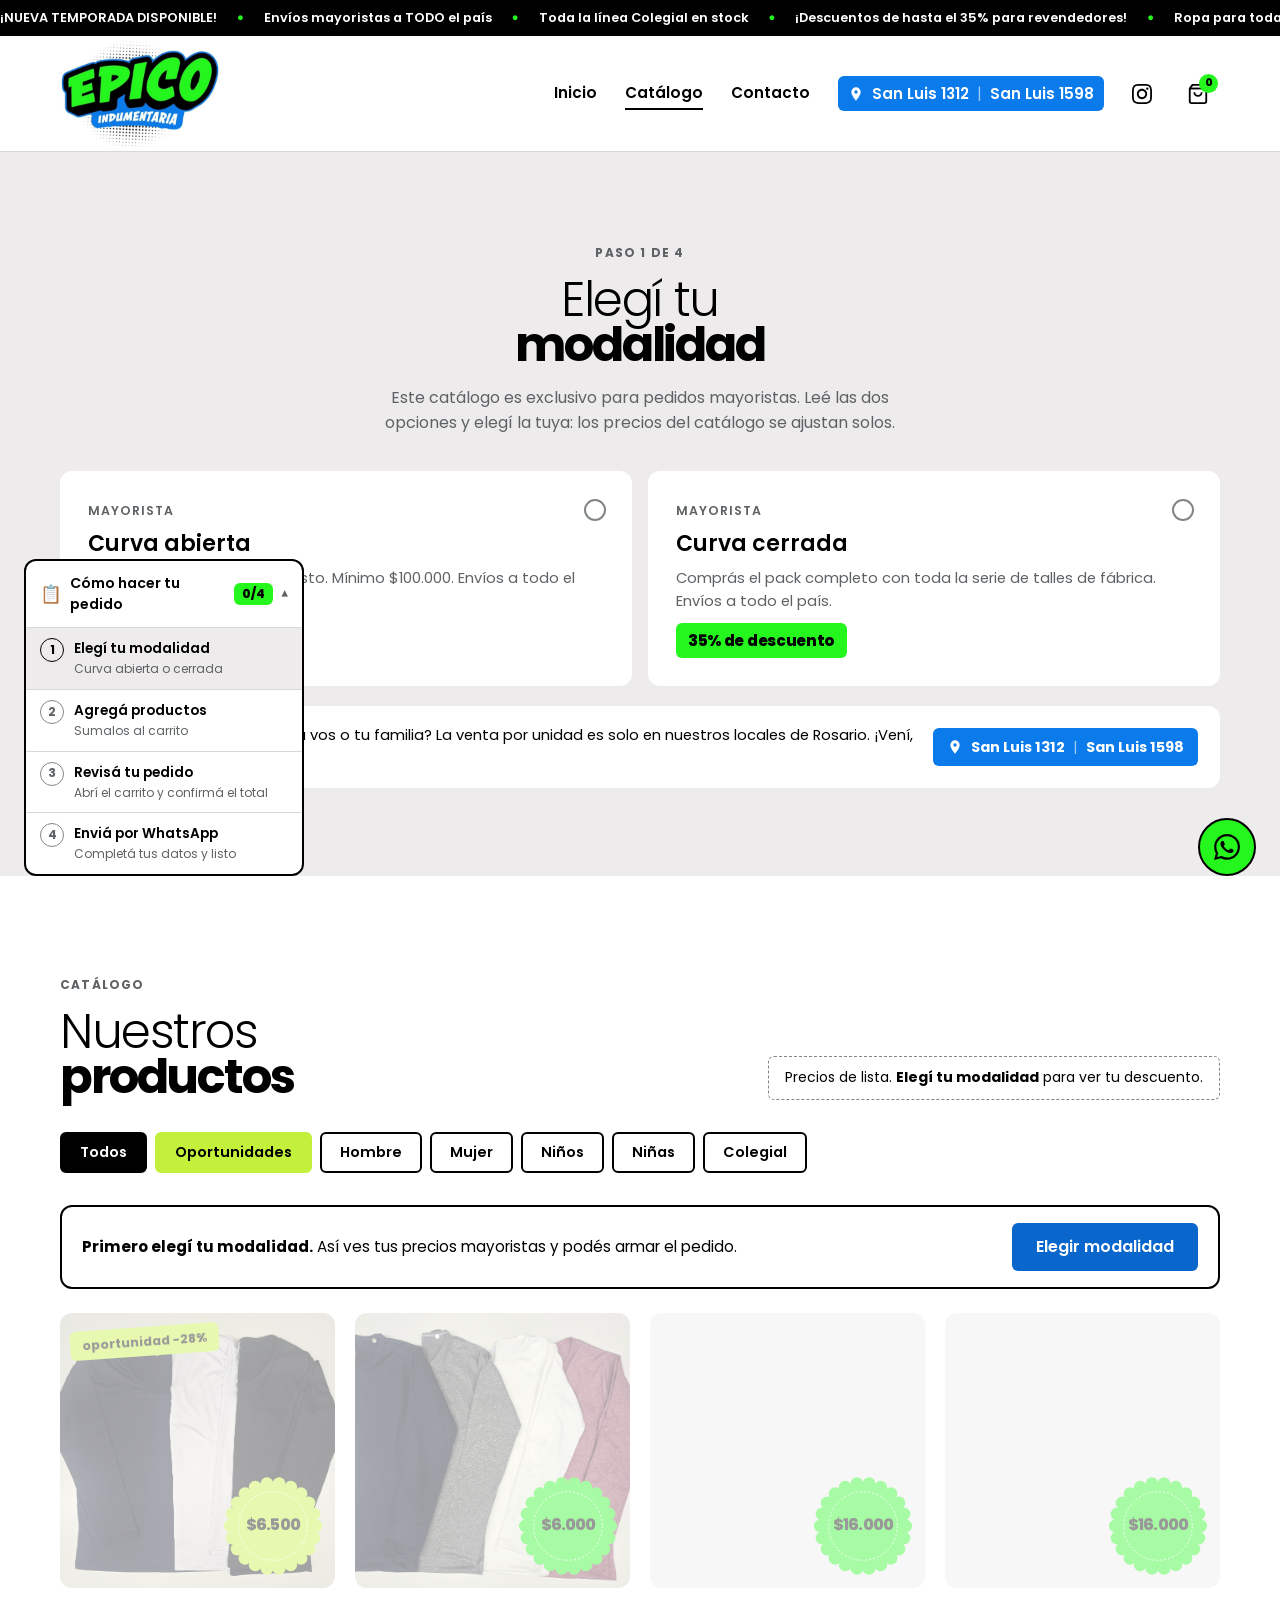
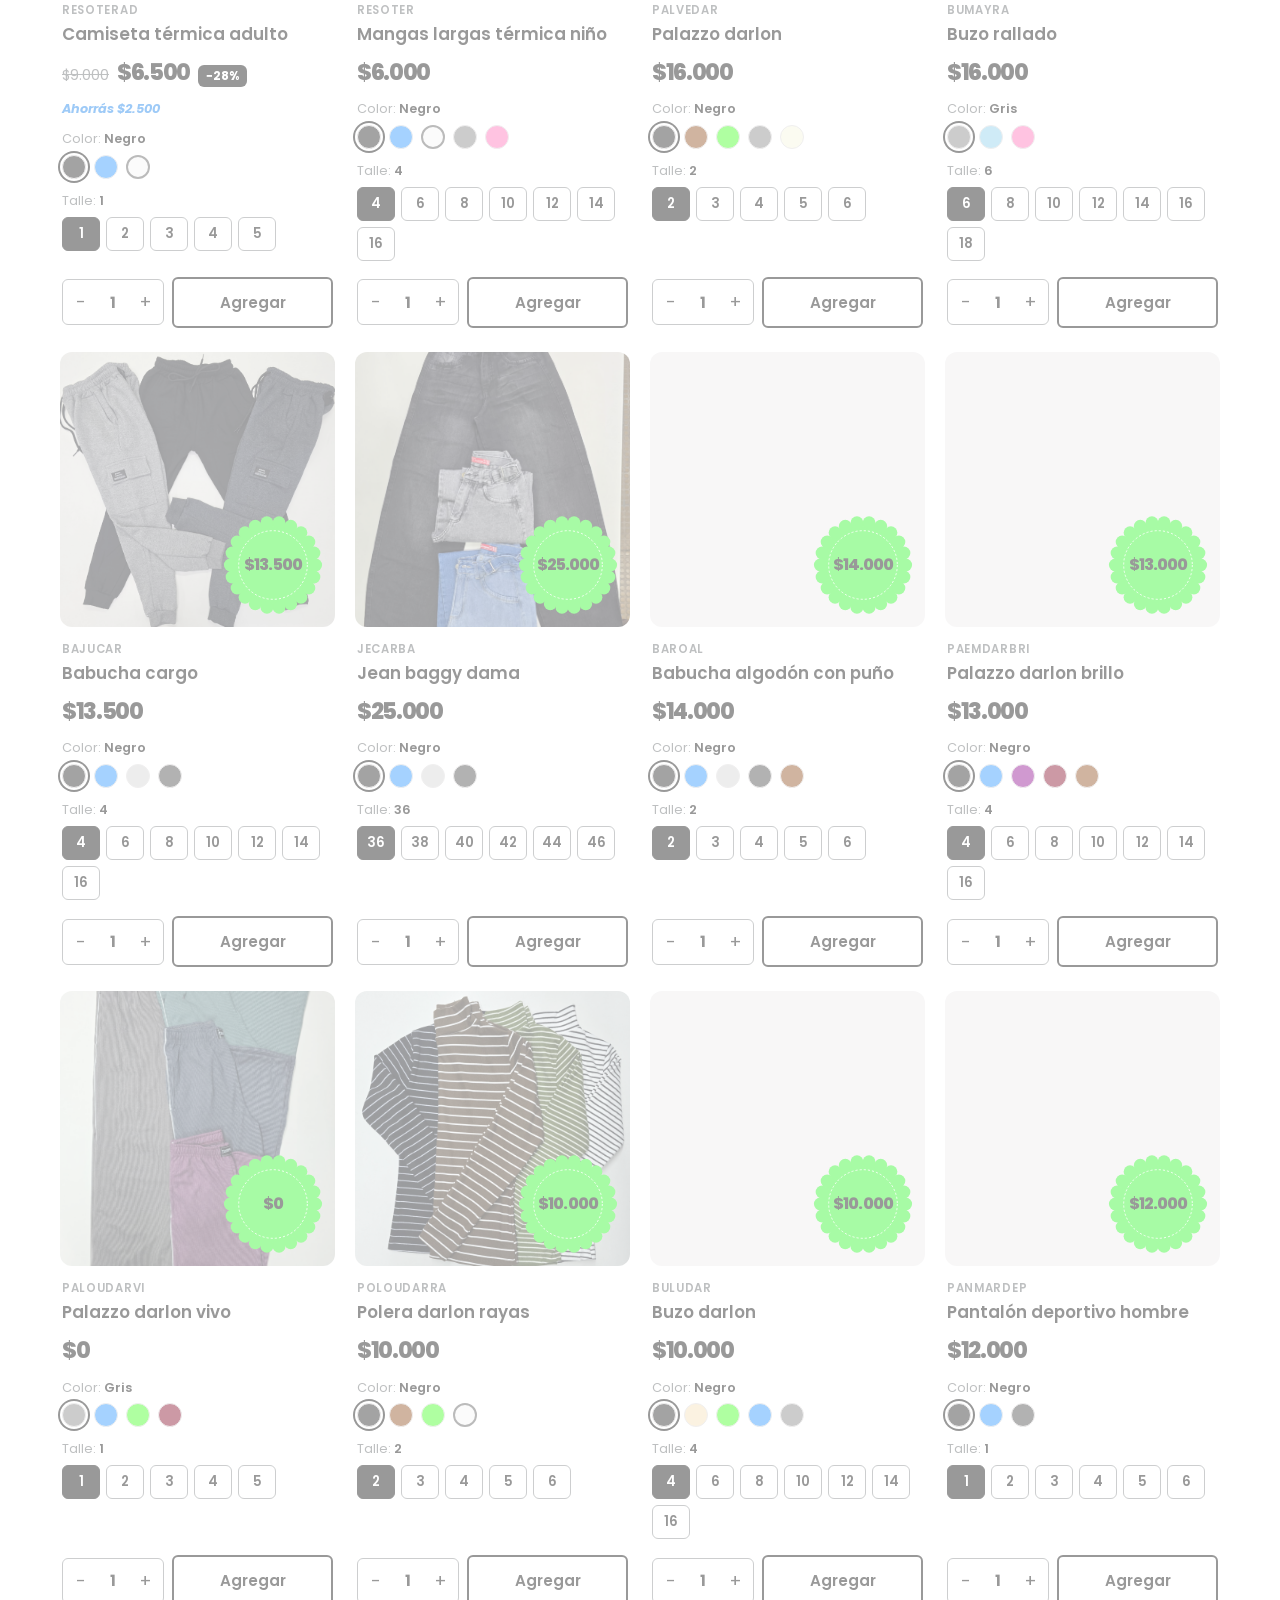
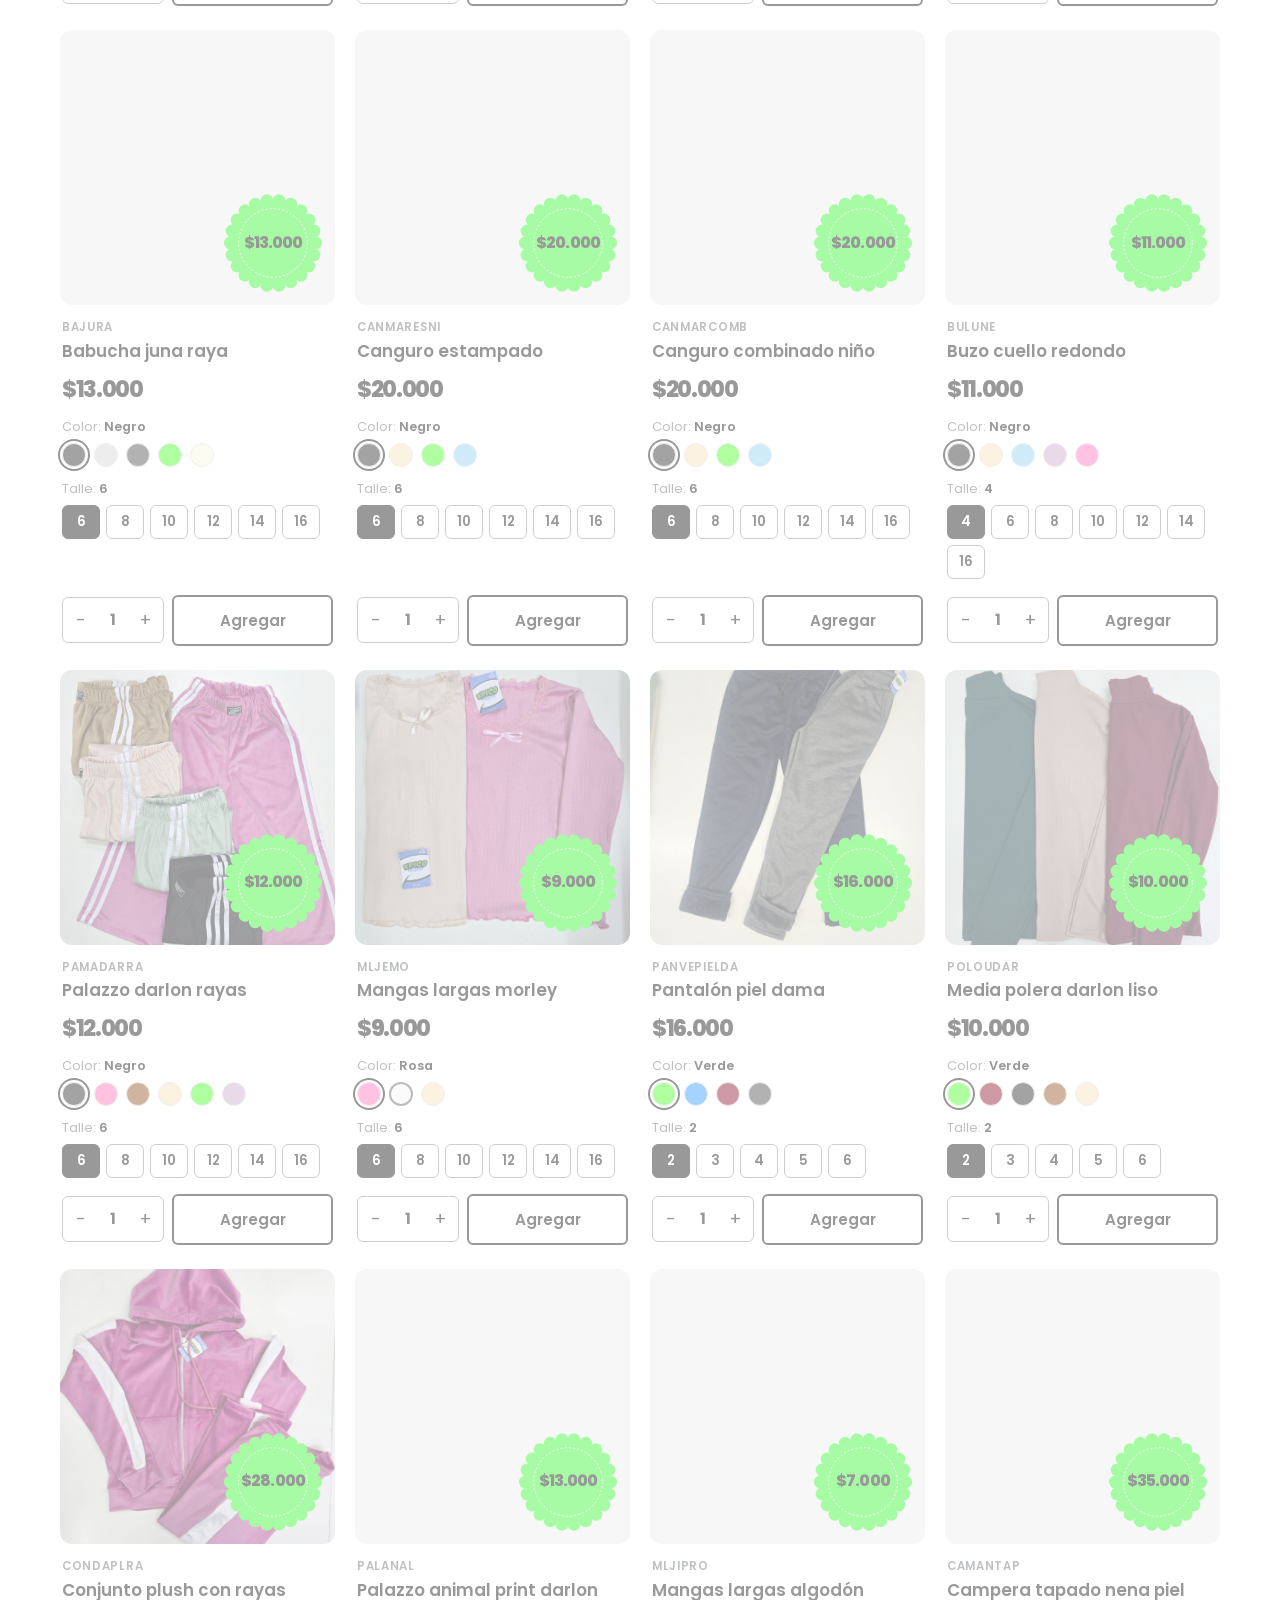
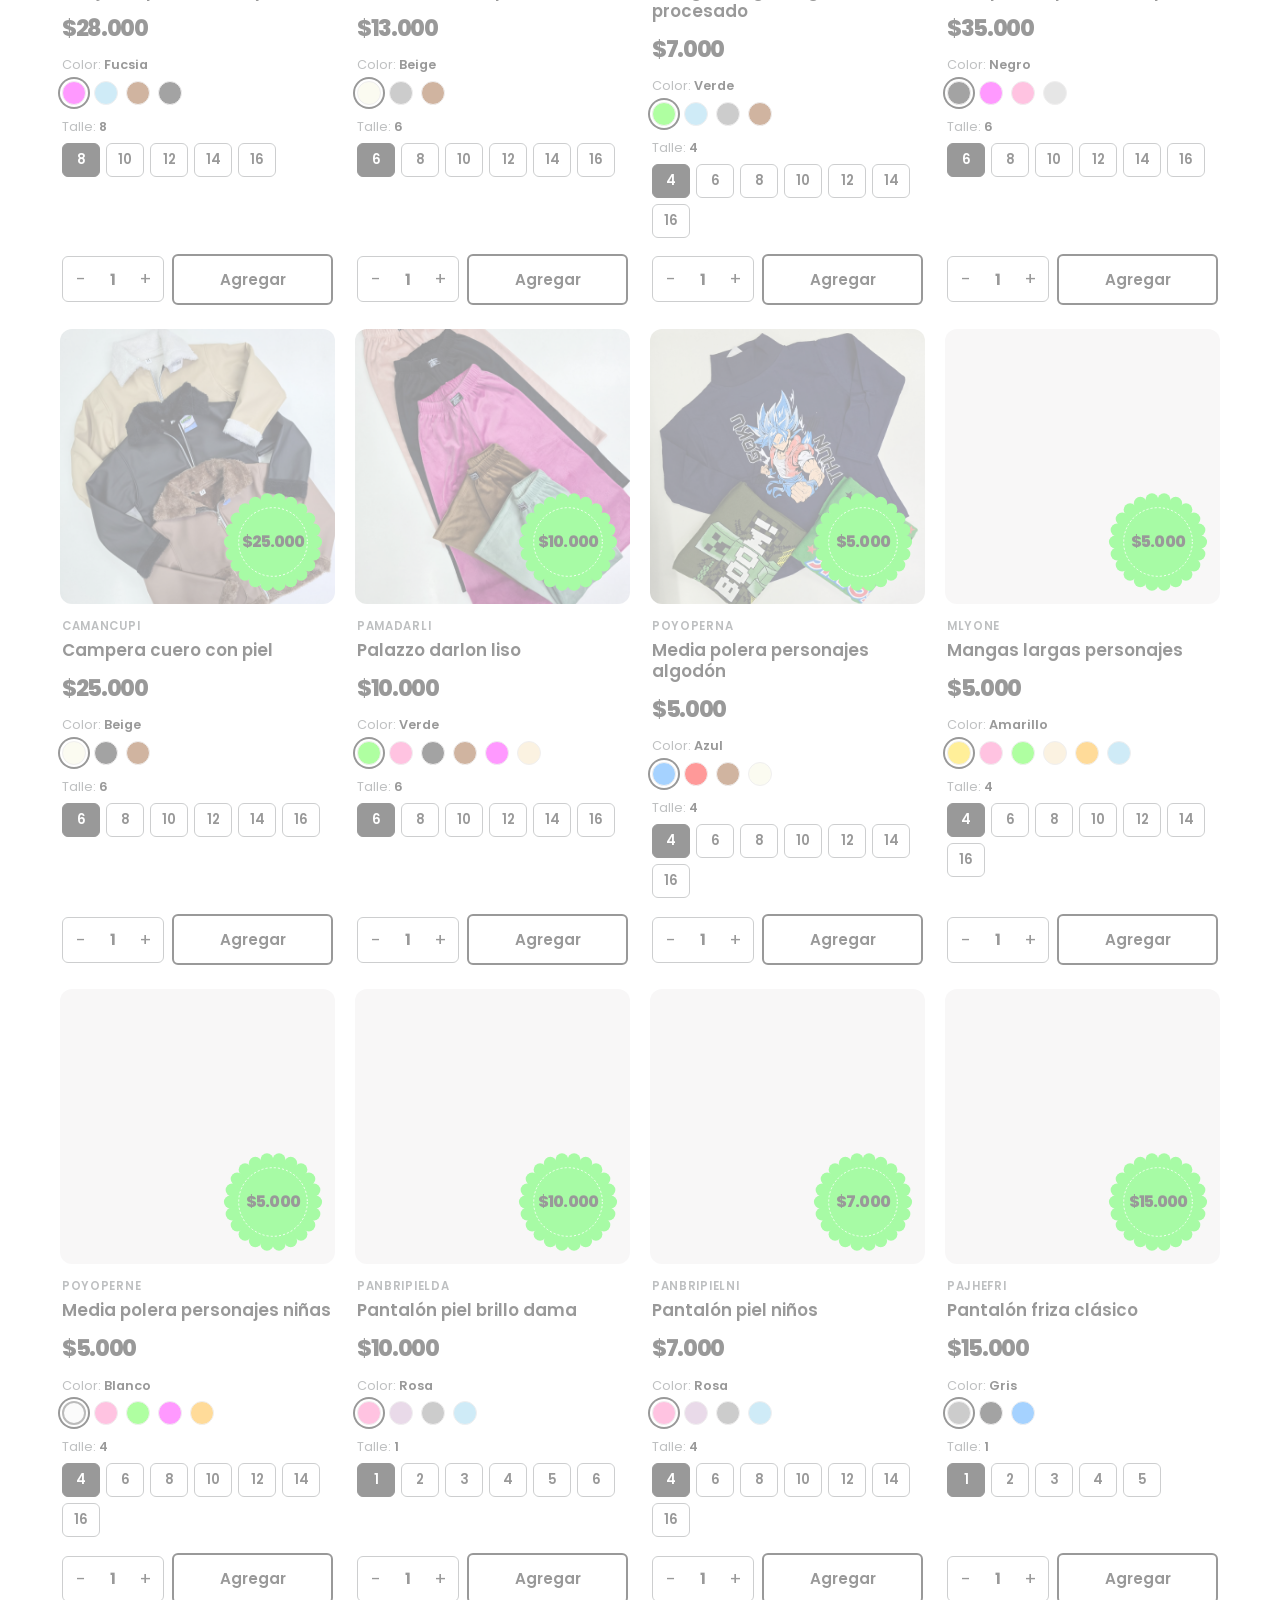
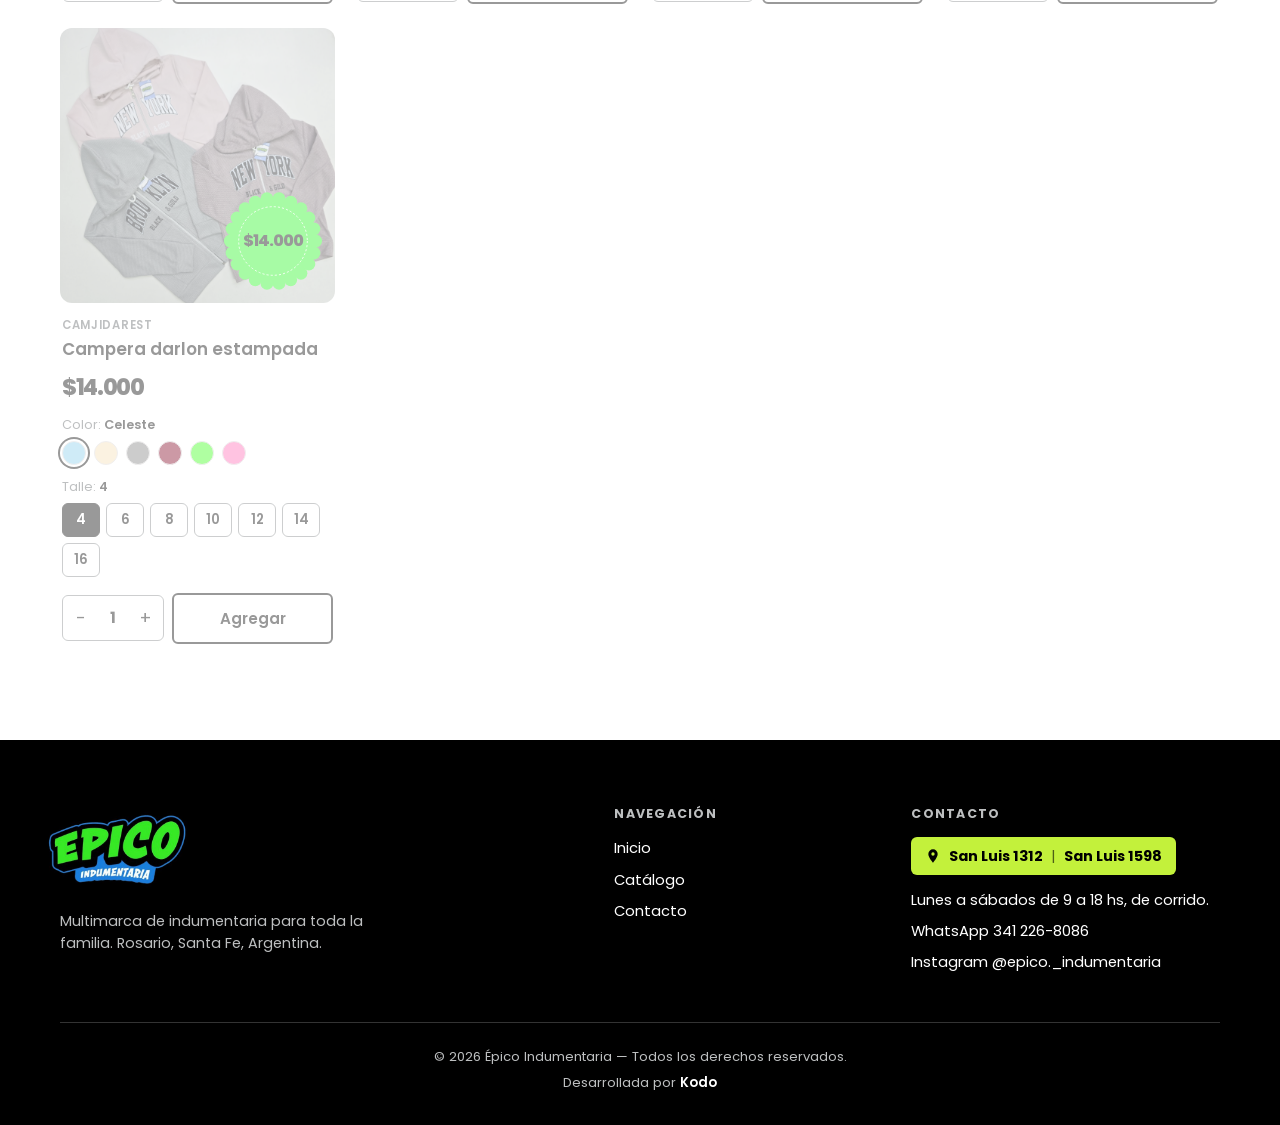
==== docs/catalogo.html @ ce7a3b83 "Home con destacados y catálogo en página aparte - index.html: hero, nosotros, hasta 20 destacados (c" ====
<!DOCTYPE html>
<html lang="es">
<head>
  <meta charset="UTF-8">
  <meta name="viewport" content="width=device-width, initial-scale=1.0">
  <meta name="theme-color" content="#FFFFFF">
  <meta name="description" content="Catálogo mayorista de Épico Indumentaria: curva abierta (25% off) o curva cerrada (35% off). Armá tu pedido y envialo por WhatsApp. Envíos a todo el país.">
  <title>Catálogo mayorista | Épico Indumentaria</title>
  <link rel="stylesheet" href="css/styles.css?v=202611171500">
  <link rel="preconnect" href="https://fonts.googleapis.com">
  <link rel="preconnect" href="https://fonts.gstatic.com" crossorigin>
  <link href="https://fonts.googleapis.com/css2?family=Poppins:ital,wght@0,300;0,400;0,600;0,700;0,800;1,700;1,800&display=swap" rel="stylesheet">

  <!-- Google Analytics -->
  <script async src="https://www.googletagmanager.com/gtag/js?id=G-D0J2YWJC5S"></script>
  <script>
    window.dataLayer = window.dataLayer || [];
    function gtag(){dataLayer.push(arguments);}
    gtag('js', new Date());
    gtag('config', 'G-D0J2YWJC5S');
  </script>
</head>
<body>

  <!-- TICKER -->
  <div class="ticker-wrap">
    <div class="ticker-track">
      <div class="ticker-content">
        <span>¡NUEVA TEMPORADA DISPONIBLE!</span><span class="sep">●</span>
        <span>Envíos mayoristas a TODO el país</span><span class="sep">●</span>
        <span>Toda la línea Colegial en stock</span><span class="sep">●</span>
        <span>¡Descuentos de hasta el 35% para revendedores!</span><span class="sep">●</span>
        <span>Ropa para toda la familia al mejor precio</span><span class="sep">●</span>
        <span>Dos locales en San Luis — Rosario</span><span class="sep">●</span>
        <span>¡NUEVA TEMPORADA DISPONIBLE!</span><span class="sep">●</span>
        <span>Envíos mayoristas a TODO el país</span><span class="sep">●</span>
        <span>Toda la línea Colegial en stock</span><span class="sep">●</span>
        <span>¡Descuentos de hasta el 35% para revendedores!</span><span class="sep">●</span>
        <span>Ropa para toda la familia al mejor precio</span><span class="sep">●</span>
        <span>Dos locales en San Luis — Rosario</span><span class="sep">●</span>
      </div>
    </div>
  </div>

  <!-- HEADER -->
  <header class="site-header" id="top">
    <div class="header-inner container">
      <a href="index.html" class="logo-wrap">
        <img src="assets/logo-color.png" alt="Épico Indumentaria" class="logo-img" width="480" height="324">
      </a>
      <nav class="main-nav" id="mainNav">
        <a href="index.html">Inicio</a>
        <a href="#catalogo" aria-current="page">Catálogo</a>
        <a href="index.html#contacto">Contacto</a>
        <a href="index.html#contacto" class="direccion header-direccion"><svg width="16" height="16" viewBox="0 0 24 24" fill="currentColor" aria-hidden="true"><path d="M12 2a7 7 0 0 0-7 7c0 5.25 7 13 7 13s7-7.75 7-13a7 7 0 0 0-7-7zm0 9.5A2.5 2.5 0 1 1 12 6.5a2.5 2.5 0 0 1 0 5z"/></svg>San Luis 1312 <span class="sep">|</span> San Luis 1598</a>
        <a href="https://www.instagram.com/epico._indumentaria" target="_blank" class="nav-ig" aria-label="Instagram">
          <svg width="20" height="20" viewBox="0 0 24 24" fill="currentColor"><path d="M12 2.163c3.204 0 3.584.012 4.85.07 3.252.148 4.771 1.691 4.919 4.919.058 1.265.069 1.645.069 4.849 0 3.205-.012 3.584-.069 4.849-.149 3.225-1.664 4.771-4.919 4.919-1.266.058-1.644.07-4.85.07-3.204 0-3.584-.012-4.849-.07-3.26-.149-4.771-1.699-4.919-4.92-.058-1.265-.07-1.644-.07-4.849 0-3.204.013-3.583.07-4.849.149-3.227 1.664-4.771 4.919-4.919 1.266-.057 1.645-.069 4.849-.069zm0-2.163c-3.259 0-3.667.014-4.947.072-4.358.2-6.78 2.618-6.98 6.98-.059 1.281-.073 1.689-.073 4.948 0 3.259.014 3.668.072 4.948.2 4.358 2.618 6.78 6.98 6.98 1.281.058 1.689.072 4.948.072 3.259 0 3.668-.014 4.948-.072 4.354-.2 6.782-2.618 6.979-6.98.059-1.28.073-1.689.073-4.948 0-3.259-.014-3.667-.072-4.947-.196-4.354-2.617-6.78-6.979-6.98-1.281-.059-1.69-.073-4.949-.073zm0 5.838c-3.403 0-6.162 2.759-6.162 6.162s2.759 6.163 6.162 6.163 6.162-2.759 6.162-6.163c0-3.403-2.759-6.162-6.162-6.162zm0 10.162c-2.209 0-4-1.79-4-4 0-2.209 1.791-4 4-4s4 1.791 4 4c0 2.21-1.791 4-4 4zm6.406-11.845c-.796 0-1.441.645-1.441 1.44s.645 1.44 1.441 1.44c.795 0 1.439-.645 1.439-1.44s-.644-1.44-1.439-1.44z"/></svg>
        </a>
      </nav>
      <button class="cart-toggle" id="cartToggle" aria-label="Ver carrito">
        <svg width="22" height="22" viewBox="0 0 24 24" fill="none" stroke="currentColor" stroke-width="2"><path d="M6 2L3 6v14a2 2 0 002 2h14a2 2 0 002-2V6l-3-4z"/><line x1="3" y1="6" x2="21" y2="6"/><path d="M16 10a4 4 0 01-8 0"/></svg>
        <span class="cart-badge" id="cartCount">0</span>
      </button>
      <button class="menu-toggle" id="menuToggle" aria-label="Menú">
        <span></span><span></span><span></span>
      </button>
    </div>
  </header>

  <!-- CLIENT SELECTOR -->
  <section class="client-selector-section" id="selectorCliente">
    <div class="container">
      <div class="selector-head">
        <span class="section-tag">Paso 1 de 4</span>
        <h2 class="titular selector-title"><span>Elegí tu</span><strong>modalidad</strong></h2>
        <p class="selector-subtitle">Este catálogo es exclusivo para pedidos mayoristas. Leé las dos opciones y elegí la tuya: los precios del catálogo se ajustan solos.</p>
      </div>
      <div class="selector-cards">

        <label class="selector-card" for="tipo-curva-abierta">
          <input type="radio" name="clientType" id="tipo-curva-abierta" value="curva-abierta">
          <div class="selector-card-inner">
            <span class="selector-kicker">Mayorista</span>
            <h3>Curva abierta</h3>
            <p>Elegís talles y colores a tu gusto. Mínimo $100.000. Envíos a todo el país.</p>
            <span class="selector-badge discount-a">25% de descuento</span>
          </div>
        </label>

        <label class="selector-card" for="tipo-curva-cerrada">
          <input type="radio" name="clientType" id="tipo-curva-cerrada" value="curva-cerrada">
          <div class="selector-card-inner">
            <span class="selector-kicker">Mayorista</span>
            <h3>Curva cerrada</h3>
            <p>Comprás el pack completo con toda la serie de talles de fábrica. Envíos a todo el país.</p>
            <span class="selector-badge discount-b">35% de descuento</span>
          </div>
        </label>

      </div>
      <div class="retail-notice">
        <p>¿Buscás una sola prenda para vos o tu familia? La venta por unidad es solo en nuestros locales de Rosario. ¡Vení, te esperamos!</p>
        <span class="direccion"><svg width="16" height="16" viewBox="0 0 24 24" fill="currentColor" aria-hidden="true"><path d="M12 2a7 7 0 0 0-7 7c0 5.25 7 13 7 13s7-7.75 7-13a7 7 0 0 0-7-7zm0 9.5A2.5 2.5 0 1 1 12 6.5a2.5 2.5 0 0 1 0 5z"/></svg>San Luis 1312 <span class="sep">|</span> San Luis 1598</span>
      </div>
    </div>
  </section>

  <!-- CATALOG -->
  <section class="catalog-section is-locked" id="catalogo">
    <div class="container">
      <div class="catalog-header">
        <div>
          <span class="section-tag">Catálogo</span>
          <h2 class="titular"><span>Nuestros</span><strong>productos</strong></h2>
        </div>
        <div class="price-mode-pill is-empty" id="priceModePill">
          <span id="pillText">Precios de lista. <strong>Elegí tu modalidad</strong> para ver tu descuento.</span>
        </div>
      </div>
      <div class="catalog-filters" id="catalogFilters">
        <button class="filter-btn active" data-filter="all">Todos</button>
        <button class="filter-btn filter-btn-promo" data-filter="oportunidades">Oportunidades</button>
        <button class="filter-btn" data-filter="hombre">Hombre</button>
        <button class="filter-btn" data-filter="mujer">Mujer</button>
        <button class="filter-btn" data-filter="ninos">Niños</button>
        <button class="filter-btn" data-filter="ninas">Niñas</button>
        <button class="filter-btn" data-filter="colegial">Colegial</button>
      </div>
      <div class="catalog-lock" role="status">
        <p><strong>Primero elegí tu modalidad.</strong> Así ves tus precios mayoristas y podés armar el pedido.</p>
        <button type="button" class="btn btn-azul" data-goto-selector>Elegir modalidad</button>
      </div>
      <div class="products-grid" id="productsGrid"></div>
    </div>
  </section>

  <!-- FOOTER -->
  <footer class="site-footer">
    <div class="container">
      <div class="footer-grid">
        <div class="footer-brand">
          <img src="assets/logo.png" alt="Épico Indumentaria" class="footer-logo">
          <p>Multimarca de indumentaria para toda la familia. Rosario, Santa Fe, Argentina.</p>
        </div>
        <div class="footer-nav">
          <h4>Navegación</h4>
          <a href="index.html">Inicio</a>
          <a href="#catalogo">Catálogo</a>
          <a href="index.html#contacto">Contacto</a>
        </div>
        <div class="footer-info">
          <h4>Contacto</h4>
          <span class="direccion direccion-lima"><svg width="16" height="16" viewBox="0 0 24 24" fill="currentColor" aria-hidden="true"><path d="M12 2a7 7 0 0 0-7 7c0 5.25 7 13 7 13s7-7.75 7-13a7 7 0 0 0-7-7zm0 9.5A2.5 2.5 0 1 1 12 6.5a2.5 2.5 0 0 1 0 5z"/></svg>San Luis 1312 <span class="sep">|</span> San Luis 1598</span>
          <p>Lunes a sábados de 9 a 18 hs, de corrido.</p>
          <p>WhatsApp 341 226-8086</p>
          <p>Instagram @epico._indumentaria</p>
        </div>
      </div>
      <div class="footer-bottom">
        <p>© 2026 Épico Indumentaria — Todos los derechos reservados.</p>
        <p class="footer-dev">Desarrollada por <a href="https://efectokodo.com" target="_blank" rel="noopener">Kodo</a></p>
      </div>
    </div>
  </footer>

  <!-- CART SIDEBAR -->
  <div class="cart-overlay" id="cartOverlay"></div>
  <aside class="cart-sidebar" id="cartSidebar">
    <div class="cart-top">
      <h3>Tu pedido</h3>
      <button class="cart-close-btn" id="cartClose">✕</button>
    </div>
    <div class="cart-client-pill" id="cartClientPill">Sin modalidad elegida</div>
    <div class="cart-body" id="cartBody">
      <div class="cart-empty-state">
        <span>🛒</span>
        <p>Tu carrito está vacío</p>
      </div>
    </div>
    <div class="cart-foot" id="cartFoot" style="display:none">
      <div class="cart-total-row">
        <span>Total</span>
        <span class="cart-total" id="cartTotal">$0</span>
      </div>
      <div class="cart-min-warning" id="cartMinWarning" style="display:none">
        <span id="minWarningText"></span>
      </div>
      <button class="btn-finalize" id="btnFinalize">
        <svg width="18" height="18" viewBox="0 0 24 24" fill="currentColor"><path d="M17.472 14.382c-.297-.149-1.758-.867-2.03-.967-.273-.099-.471-.148-.67.15-.197.297-.767.966-.94 1.164-.173.199-.347.223-.644.075-.297-.15-1.255-.463-2.39-1.475-.883-.788-1.48-1.761-1.653-2.059-.173-.297-.018-.458.13-.606.134-.133.298-.347.446-.52.149-.174.198-.298.298-.497.099-.198.05-.371-.025-.52-.075-.149-.669-1.612-.916-2.207-.242-.579-.487-.5-.669-.51-.173-.008-.371-.01-.57-.01-.198 0-.52.074-.792.372-.272.297-1.04 1.016-1.04 2.479 0 1.462 1.065 2.875 1.213 3.074.149.198 2.096 3.2 5.077 4.487.709.306 1.262.489 1.694.625.712.227 1.36.195 1.871.118.571-.085 1.758-.719 2.006-1.413.248-.694.248-1.289.173-1.413-.074-.124-.272-.198-.57-.347m-5.421 7.403h-.004a9.87 9.87 0 01-5.031-1.378l-.361-.214-3.741.982.998-3.648-.235-.374a9.86 9.86 0 01-1.51-5.26c.001-5.45 4.436-9.884 9.888-9.884 2.64 0 5.122 1.03 6.988 2.898a9.825 9.825 0 012.893 6.994c-.003 5.45-4.437 9.884-9.885 9.884m8.413-18.297A11.815 11.815 0 0012.05 0C5.495 0 .16 5.335.157 11.892c0 2.096.547 4.142 1.588 5.945L.057 24l6.305-1.654a11.882 11.882 0 005.683 1.448h.005c6.554 0 11.89-5.335 11.893-11.893a11.821 11.821 0 00-3.48-8.413z"/></svg>
        Finalizar pedido por WhatsApp
      </button>
    </div>
  </aside>

  <!-- ORDER MODAL -->
  <div class="modal-overlay" id="modalOverlay">
    <div class="order-modal" id="orderModal">
      <button class="modal-close-btn" id="modalClose">✕</button>
      <h3>¡Ya casi está tu pedido!</h3>
      <p class="modal-sub">Completá estos datos y te mandamos el resumen por WhatsApp.</p>
      <div class="disclaimer-box">
        <span>⚠️</span>
        <p>Los pedidos están sujetos a disponibilidad de stock al momento de la preparación manual en el local. Te confirmaremos todo por WhatsApp a la brevedad.</p>
      </div>
      <form id="orderForm" novalidate>
        <div class="form-field">
          <label for="fName">Tu nombre *</label>
          <input type="text" id="fName" placeholder="Ej: María González" autocomplete="name">
        </div>
        <div class="form-field">
          <label for="fPhone">Tu teléfono *</label>
          <input type="tel" id="fPhone" placeholder="Ej: 341 1234567" autocomplete="tel">
        </div>
        <div class="form-field">
          <label for="fCity">Tu localidad *</label>
          <input type="text" id="fCity" placeholder="Ej: Rosario, Buenos Aires..." autocomplete="address-level2">
        </div>
        <div class="form-field" id="fieldAddress">
          <label for="fAddress">Dirección de envío *</label>
          <input type="text" id="fAddress" placeholder="Calle, número, piso/depto" autocomplete="street-address">
        </div>
        <div class="form-field">
          <label>Método de entrega *</label>
          <div class="delivery-options">
            <label class="delivery-opt">
              <input type="radio" name="delivery" value="envio" checked>
              <span>Envío a domicilio</span>
            </label>
            <label class="delivery-opt">
              <input type="radio" name="delivery" value="retiro">
              <span>🏪 Retiro en sucursal</span>
            </label>
          </div>
        </div>
        <button type="submit" class="btn-finalize btn-modal-submit">
          <svg width="18" height="18" viewBox="0 0 24 24" fill="currentColor"><path d="M17.472 14.382c-.297-.149-1.758-.867-2.03-.967-.273-.099-.471-.148-.67.15-.197.297-.767.966-.94 1.164-.173.199-.347.223-.644.075-.297-.15-1.255-.463-2.39-1.475-.883-.788-1.48-1.761-1.653-2.059-.173-.297-.018-.458.13-.606.134-.133.298-.347.446-.52.149-.174.198-.298.298-.497.099-.198.05-.371-.025-.52-.075-.149-.669-1.612-.916-2.207-.242-.579-.487-.5-.669-.51-.173-.008-.371-.01-.57-.01-.198 0-.52.074-.792.372-.272.297-1.04 1.016-1.04 2.479 0 1.462 1.065 2.875 1.213 3.074.149.198 2.096 3.2 5.077 4.487.709.306 1.262.489 1.694.625.712.227 1.36.195 1.871.118.571-.085 1.758-.719 2.006-1.413.248-.694.248-1.289.173-1.413-.074-.124-.272-.198-.57-.347m-5.421 7.403h-.004a9.87 9.87 0 01-5.031-1.378l-.361-.214-3.741.982.998-3.648-.235-.374a9.86 9.86 0 01-1.51-5.26c.001-5.45 4.436-9.884 9.888-9.884 2.64 0 5.122 1.03 6.988 2.898a9.825 9.825 0 012.893 6.994c-.003 5.45-4.437 9.884-9.885 9.884m8.413-18.297A11.815 11.815 0 0012.05 0C5.495 0 .16 5.335.157 11.892c0 2.096.547 4.142 1.588 5.945L.057 24l6.305-1.654a11.882 11.882 0 005.683 1.448h.005c6.554 0 11.89-5.335 11.893-11.893a11.821 11.821 0 00-3.48-8.413z"/></svg>
          Enviar pedido a WhatsApp
        </button>
      </form>
    </div>
  </div>

  <!-- STEPS TRACKER -->
  <aside class="steps-tracker open" id="stepsTracker">
    <button class="steps-toggle" id="stepsToggle" type="button" aria-expanded="true">
      <span class="steps-toggle-icon">📋</span>
      <span class="steps-toggle-text">Cómo hacer tu pedido</span>
      <span class="steps-progress" id="stepsProgress">0/4</span>
      <span class="steps-chevron">▾</span>
    </button>
    <ol class="steps-list" id="stepsList">
      <li class="step-item" data-step="1">
        <span class="step-circle">1</span>
        <div class="step-info">
          <strong>Elegí tu modalidad</strong>
          <p>Curva abierta o cerrada</p>
        </div>
      </li>
      <li class="step-item" data-step="2">
        <span class="step-circle">2</span>
        <div class="step-info">
          <strong>Agregá productos</strong>
          <p>Sumalos al carrito</p>
        </div>
      </li>
      <li class="step-item" data-step="3">
        <span class="step-circle">3</span>
        <div class="step-info">
          <strong>Revisá tu pedido</strong>
          <p>Abrí el carrito y confirmá el total</p>
        </div>
      </li>
      <li class="step-item" data-step="4">
        <span class="step-circle">4</span>
        <div class="step-info">
          <strong>Enviá por WhatsApp</strong>
          <p>Completá tus datos y listo</p>
        </div>
      </li>
    </ol>
  </aside>

  <!-- WHATSAPP FLOAT -->
  <a href="https://wa.me/5493412268086" target="_blank" class="wapp-float" title="Escribinos al WhatsApp">
    <svg width="26" height="26" viewBox="0 0 24 24" fill="currentColor"><path d="M17.472 14.382c-.297-.149-1.758-.867-2.03-.967-.273-.099-.471-.148-.67.15-.197.297-.767.966-.94 1.164-.173.199-.347.223-.644.075-.297-.15-1.255-.463-2.39-1.475-.883-.788-1.48-1.761-1.653-2.059-.173-.297-.018-.458.13-.606.134-.133.298-.347.446-.52.149-.174.198-.298.298-.497.099-.198.05-.371-.025-.52-.075-.149-.669-1.612-.916-2.207-.242-.579-.487-.5-.669-.51-.173-.008-.371-.01-.57-.01-.198 0-.52.074-.792.372-.272.297-1.04 1.016-1.04 2.479 0 1.462 1.065 2.875 1.213 3.074.149.198 2.096 3.2 5.077 4.487.709.306 1.262.489 1.694.625.712.227 1.36.195 1.871.118.571-.085 1.758-.719 2.006-1.413.248-.694.248-1.289.173-1.413-.074-.124-.272-.198-.57-.347m-5.421 7.403h-.004a9.87 9.87 0 01-5.031-1.378l-.361-.214-3.741.982.998-3.648-.235-.374a9.86 9.86 0 01-1.51-5.26c.001-5.45 4.436-9.884 9.888-9.884 2.64 0 5.122 1.03 6.988 2.898a9.825 9.825 0 012.893 6.994c-.003 5.45-4.437 9.884-9.885 9.884m8.413-18.297A11.815 11.815 0 0012.05 0C5.495 0 .16 5.335.157 11.892c0 2.096.547 4.142 1.588 5.945L.057 24l6.305-1.654a11.882 11.882 0 005.683 1.448h.005c6.554 0 11.89-5.335 11.893-11.893a11.821 11.821 0 00-3.48-8.413z"/></svg>
  </a>

  <script src="js/data.js?v=202611171500"></script>
  <script src="js/common.js?v=202611171500"></script>
  <script src="js/app.js?v=202611171500"></script>
  <script src="js/catalog-loader.js?v=202611171500"></script>
</body>
</html>
---- docs/css/styles.css ----
/* ============================================================
   EPICO INDUMENTARIA - styles.css
   Basado en la "Guía de marca para la web" (Quatra Estudio, nov. 2026):
   fondo blanco, Poppins, verde/azul/lima solo en piezas chicas,
   sin degradés ni sombras, esquinas de 6 px.
   ============================================================ */

*, *::before, *::after { box-sizing: border-box; margin: 0; padding: 0; }

:root {
  /* Paleta oficial */
  --epico-verde:      #25F61E;
  --epico-verde-hover:#1EDB18;
  --epico-azul:       #0B7AEB;
  --epico-azul-boton: #0866CC;
  --epico-azul-hover: #0756AD;
  --epico-lima:       #C3F13B;
  --epico-negro:      #000000;
  --epico-blanco:     #FFFFFF;
  --epico-gris-claro: #EDEBEC;
  --epico-gris:       #828688;
  --epico-gris-texto: #5E6265;
  --epico-fuente:     "Poppins", sans-serif;

  /* Derivados de uso interno */
  --line:   #D9D7D8;          /* bordes suaves (gris claro un paso más oscuro) */
  --radius: 6px;              /* botones, pastillas, inputs */
  --radius-card: 12px;        /* tarjetas */
  --header-h: 116px;
}

html { scroll-behavior: smooth; }

body {
  font-family: var(--epico-fuente);
  font-size: 16px;
  background: var(--epico-blanco);
  color: var(--epico-negro);
  line-height: 1.55;
  overflow-x: hidden;
  touch-action: manipulation; /* evita el zoom por doble-tap sin bloquear el pinch-zoom */
  -webkit-tap-highlight-color: transparent;
}

.container { max-width: 1200px; margin: 0 auto; padding: 0 20px; }

a { color: inherit; text-decoration: none; touch-action: manipulation; }
img { display: block; max-width: 100%; }
button { cursor: pointer; border: none; background: none; font-family: inherit; color: inherit; touch-action: manipulation; }

:focus-visible { outline: 2px solid var(--epico-azul); outline-offset: 2px; }

/* ============================================================
   TIPOGRAFÍA — la firma de Epico: Light arriba + Bold abajo
   ============================================================ */
.section-tag {
  display: inline-block;
  font-size: .75rem;
  font-weight: 700;
  letter-spacing: .1em;
  text-transform: uppercase;
  color: var(--epico-gris-texto);
  margin-bottom: 14px;
}

.titular {
  font-size: 48px;
  line-height: .95;
  color: var(--epico-negro);
}
.titular span {
  display: block;
  font-weight: 300;
  letter-spacing: -.03em;
}
.titular strong {
  display: block;
  font-weight: 700;
  letter-spacing: -.045em;
}
.titular em { font-style: italic; font-weight: 700; }
.titular-xl { font-size: 72px; }
.titular-sm { font-size: 32px; }

/* Palabras destacadas en títulos grandes: azul (nunca verde sobre blanco) */
.hl-blue, .hl-green, .hl-purple { color: var(--epico-azul); }

/* ============================================================
   BOTONES (guía pág. 6)
   ============================================================ */
.btn {
  display: inline-flex;
  align-items: center;
  justify-content: center;
  gap: 10px;
  min-height: 48px;
  padding: 12px 22px;
  border-radius: var(--radius);
  border: 2px solid transparent;
  font-family: var(--epico-fuente);
  font-size: 16px;
  font-weight: 600;
  line-height: 1.2;
  text-align: center;
  transition: background .15s, color .15s, border-color .15s;
}
.btn-verde { background: var(--epico-verde); color: var(--epico-negro); }
.btn-verde:hover { background: var(--epico-verde-hover); }
.btn-azul  { background: var(--epico-azul-boton); color: var(--epico-blanco); }
.btn-azul:hover  { background: var(--epico-azul-hover); }
.btn-borde { background: transparent; color: var(--epico-negro); border-color: var(--epico-negro); }
.btn-borde:hover { background: var(--epico-negro); color: var(--epico-blanco); }

/* ============================================================
   ELEMENTOS DE MARCA (guía pág. 7)
   ============================================================ */

/* Pastilla de dirección */
.direccion {
  display: inline-flex;
  align-items: center;
  gap: 8px;
  padding: 8px 14px;
  background: var(--epico-azul);
  color: var(--epico-blanco);
  font-weight: 700;
  font-size: .9rem;
  border-radius: var(--radius);
  white-space: nowrap;
}
.direccion svg { flex-shrink: 0; }
.direccion .sep { opacity: .6; font-weight: 400; }
.direccion-lima { background: var(--epico-lima); color: var(--epico-negro); }

/* Sello de precio dentado */
.price-stamp {
  position: absolute;
  right: 10px;
  bottom: 10px;
  z-index: 3;
  width: 104px;
  height: 104px;
  display: flex;
  align-items: center;
  justify-content: center;
  background: center / contain no-repeat url("data:image/svg+xml,%3Csvg xmlns='http://www.w3.org/2000/svg' viewBox='0 0 100 100'%3E%3Cg fill='%2325F61E'%3E%3Ccircle cx='50' cy='50' r='41'/%3E%3Ccircle cx='91.00' cy='50.00' r='6.2'/%3E%3Ccircle cx='89.34' cy='61.55' r='6.2'/%3E%3Ccircle cx='84.49' cy='72.17' r='6.2'/%3E%3Ccircle cx='76.85' cy='80.99' r='6.2'/%3E%3Ccircle cx='67.03' cy='87.29' r='6.2'/%3E%3Ccircle cx='55.83' cy='90.58' r='6.2'/%3E%3Ccircle cx='44.17' cy='90.58' r='6.2'/%3E%3Ccircle cx='32.97' cy='87.29' r='6.2'/%3E%3Ccircle cx='23.15' cy='80.99' r='6.2'/%3E%3Ccircle cx='15.51' cy='72.17' r='6.2'/%3E%3Ccircle cx='10.66' cy='61.55' r='6.2'/%3E%3Ccircle cx='9.00' cy='50.00' r='6.2'/%3E%3Ccircle cx='10.66' cy='38.45' r='6.2'/%3E%3Ccircle cx='15.51' cy='27.83' r='6.2'/%3E%3Ccircle cx='23.15' cy='19.01' r='6.2'/%3E%3Ccircle cx='32.97' cy='12.71' r='6.2'/%3E%3Ccircle cx='44.17' cy='9.42' r='6.2'/%3E%3Ccircle cx='55.83' cy='9.42' r='6.2'/%3E%3Ccircle cx='67.03' cy='12.71' r='6.2'/%3E%3Ccircle cx='76.85' cy='19.01' r='6.2'/%3E%3Ccircle cx='84.49' cy='27.83' r='6.2'/%3E%3Ccircle cx='89.34' cy='38.45' r='6.2'/%3E%3C/g%3E%3Ccircle cx='50' cy='50' r='33' fill='none' stroke='%23fff' stroke-width='.8' stroke-dasharray='2 2'/%3E%3C/svg%3E");
  color: var(--epico-negro);
  font-weight: 800;
  font-size: 1rem;
  letter-spacing: -.06em;
  pointer-events: none;
}
.price-stamp.is-promo {
  background-image: url("data:image/svg+xml,%3Csvg xmlns='http://www.w3.org/2000/svg' viewBox='0 0 100 100'%3E%3Cg fill='%23C3F13B'%3E%3Ccircle cx='50' cy='50' r='41'/%3E%3Ccircle cx='91.00' cy='50.00' r='6.2'/%3E%3Ccircle cx='89.34' cy='61.55' r='6.2'/%3E%3Ccircle cx='84.49' cy='72.17' r='6.2'/%3E%3Ccircle cx='76.85' cy='80.99' r='6.2'/%3E%3Ccircle cx='67.03' cy='87.29' r='6.2'/%3E%3Ccircle cx='55.83' cy='90.58' r='6.2'/%3E%3Ccircle cx='44.17' cy='90.58' r='6.2'/%3E%3Ccircle cx='32.97' cy='87.29' r='6.2'/%3E%3Ccircle cx='23.15' cy='80.99' r='6.2'/%3E%3Ccircle cx='15.51' cy='72.17' r='6.2'/%3E%3Ccircle cx='10.66' cy='61.55' r='6.2'/%3E%3Ccircle cx='9.00' cy='50.00' r='6.2'/%3E%3Ccircle cx='10.66' cy='38.45' r='6.2'/%3E%3Ccircle cx='15.51' cy='27.83' r='6.2'/%3E%3Ccircle cx='23.15' cy='19.01' r='6.2'/%3E%3Ccircle cx='32.97' cy='12.71' r='6.2'/%3E%3Ccircle cx='44.17' cy='9.42' r='6.2'/%3E%3Ccircle cx='55.83' cy='9.42' r='6.2'/%3E%3Ccircle cx='67.03' cy='12.71' r='6.2'/%3E%3Ccircle cx='76.85' cy='19.01' r='6.2'/%3E%3Ccircle cx='84.49' cy='27.83' r='6.2'/%3E%3Ccircle cx='89.34' cy='38.45' r='6.2'/%3E%3C/g%3E%3Ccircle cx='50' cy='50' r='33' fill='none' stroke='%23fff' stroke-width='.8' stroke-dasharray='2 2'/%3E%3C/svg%3E");
}

/* Cinta de promo lima, levemente inclinada */
.promo-badge {
  position: absolute;
  top: 14px;
  left: 10px;
  z-index: 3;
  font-size: .78rem;
  font-weight: 700;
  padding: 5px 12px;
  background: var(--epico-lima);
  color: var(--epico-negro);
  border-radius: var(--radius);
  transform: rotate(-4deg);
  pointer-events: none;
}

/* ============================================================
   TICKER
   ============================================================ */
.ticker-wrap {
  background: var(--epico-negro);
  color: var(--epico-blanco);
  overflow: hidden;
  height: 36px;
  display: flex;
  align-items: center;
}
.ticker-track { display: flex; width: 100%; overflow: hidden; }
.ticker-content {
  display: flex;
  align-items: center;
  gap: 20px;
  white-space: nowrap;
  font-size: .8rem;
  font-weight: 600;
  animation: ticker-scroll 40s linear infinite;
  will-change: transform;
}
.ticker-content .sep { color: var(--epico-verde); font-size: .7rem; }
@keyframes ticker-scroll {
  from { transform: translateX(0); }
  to   { transform: translateX(-50%); }
}

/* ============================================================
   HEADER
   ============================================================ */
.site-header {
  position: sticky;
  top: 0;
  z-index: 100;
  background: var(--epico-blanco);
  border-bottom: 1px solid var(--line);
  height: var(--header-h);
  transition: height .3s cubic-bezier(.4,0,.2,1);
}
.site-header.scrolled { height: 80px; }
.header-inner {
  display: flex;
  align-items: center;
  height: 100%;
  gap: 24px;
}
.logo-wrap { flex-shrink: 0; }
.logo-img {
  width: 160px;            /* guía: 140–180 px en desktop */
  height: auto;
  transition: width .3s cubic-bezier(.4,0,.2,1);
}
.site-header.scrolled .logo-img { width: 110px; }

.main-nav {
  display: flex;
  align-items: center;
  gap: 28px;
  margin-left: auto;
}
.main-nav a {
  font-size: .95rem;
  font-weight: 600;
  color: var(--epico-negro);
  border-bottom: 2px solid transparent;
  padding: 4px 0;
  transition: border-color .15s;
}
.main-nav a:hover { border-color: var(--epico-negro); }
.main-nav .nav-ig { border: none; display: flex; }
.main-nav a.direccion, .main-nav a.direccion:hover { color: var(--epico-blanco); border: none; padding: 6px 10px; }
.main-nav .nav-ig:hover { color: var(--epico-azul); }
.header-direccion { font-size: .78rem; padding: 6px 10px; }

.cart-toggle {
  position: relative;
  width: 44px; height: 44px;
  display: flex; align-items: center; justify-content: center;
  border-radius: var(--radius);
  color: var(--epico-negro);
  transition: background .15s;
}
.cart-toggle:hover { background: var(--epico-gris-claro); }
.cart-badge {
  position: absolute;
  top: 2px; right: 2px;
  background: var(--epico-verde);
  color: var(--epico-negro);
  font-size: .68rem;
  font-weight: 800;
  min-width: 19px; height: 19px;
  border-radius: 10px;
  display: flex; align-items: center; justify-content: center;
  padding: 0 4px;
  transition: transform .2s;
}
.cart-badge.bump { transform: scale(1.35); }

.menu-toggle {
  display: none;
  flex-direction: column;
  gap: 5px;
  padding: 10px 8px;
  border-radius: var(--radius);
}
.menu-toggle:hover { background: var(--epico-gris-claro); }
.menu-toggle span {
  display: block;
  width: 22px; height: 2px;
  background: var(--epico-negro);
  border-radius: 2px;
}

/* ============================================================
   HERO CAROUSEL
   ============================================================ */
.hero-section {
  position: relative;
  overflow: hidden;
  /* Los banners son imágenes 2880x1040: se muestran completos respetando su proporción */
  aspect-ratio: 2880 / 1040;
  background: var(--epico-gris-claro);
}
.hero-slides { position: relative; height: 100%; }
.hero-slide {
  position: absolute;
  inset: 0;
  opacity: 0;
  transition: opacity .6s ease;
  pointer-events: none;
}
.hero-slide.active { opacity: 1; pointer-events: auto; }

.hero-slide-img { display: block; }
.hero-slide-img picture { display: block; width: 100%; height: 100%; }
.hero-slide-img img { width: 100%; height: 100%; object-fit: cover; display: block; }
@media (max-width: 600px) {
  .hero-section { aspect-ratio: 1080 / 1350; }
}

.slide-arrow {
  position: absolute;
  top: 50%; transform: translateY(-50%);
  z-index: 10;
  width: 44px; height: 44px;
  background: var(--epico-blanco);
  border-radius: var(--radius);
  color: var(--epico-negro);
  font-size: 1.6rem;
  line-height: 1;
  display: flex; align-items: center; justify-content: center;
  transition: background .15s, color .15s;
}
.slide-arrow:hover { background: var(--epico-negro); color: var(--epico-blanco); }
.arrow-prev { left: 20px; }
.arrow-next { right: 20px; }

.slide-dots {
  position: absolute;
  bottom: 18px; left: 50%;
  transform: translateX(-50%);
  display: flex; gap: 8px;
  z-index: 10;
}
.dot {
  width: 10px; height: 10px;
  border-radius: 50%;
  background: var(--epico-blanco);
  border: 2px solid var(--epico-negro);
  transition: background .2s, width .2s;
}
.dot.active {
  background: var(--epico-negro);
  width: 26px;
  border-radius: 5px;
}

/* ============================================================
   ABOUT
   ============================================================ */
.about-section { padding: 96px 0; }
.about-grid {
  display: grid;
  grid-template-columns: 1.1fr 1fr;
  gap: 64px;
  align-items: center;
}
.about-text .titular { margin-bottom: 28px; }
.about-text p { color: var(--epico-negro); margin-bottom: 16px; }
.about-text p strong { font-weight: 700; font-style: italic; }
.about-text .btn { margin-top: 12px; }

.pillars-grid {
  display: grid;
  grid-template-columns: 1fr 1fr;
  gap: 16px;
}
.pillar {
  background: var(--epico-gris-claro);
  border-radius: var(--radius-card);
  padding: 24px 22px;
}
.pillar-num {
  display: block;
  font-size: 2.2rem;
  font-weight: 800;
  letter-spacing: -.06em;
  line-height: 1;
  margin-bottom: 18px;
  color: var(--epico-azul);
}
.pillar h4 { font-size: 1.05rem; font-weight: 600; line-height: 1.25; margin-bottom: 4px; }
.pillar p  { font-size: .875rem; color: var(--epico-gris-texto); }

/* ============================================================
   CLIENT SELECTOR
   ============================================================ */
.client-selector-section {
  background: var(--epico-gris-claro);
  padding: 88px 0;
}
.selector-head { text-align: center; margin-bottom: 36px; }
.selector-title { margin-bottom: 18px; }
.selector-subtitle {
  color: var(--epico-gris-texto);
  font-size: 1rem;
  max-width: 560px;
  margin: 0 auto;
}
.selector-cards {
  display: grid;
  grid-template-columns: repeat(2, 1fr);
  gap: 16px;
}
.selector-card { cursor: pointer; }
.selector-card input[type="radio"] { position: absolute; opacity: 0; pointer-events: none; }
.selector-card-inner {
  position: relative;
  background: var(--epico-blanco);
  border: 2px solid var(--epico-blanco);
  border-radius: var(--radius-card);
  padding: 28px 26px 26px;
  transition: border-color .15s;
  height: 100%;
  display: flex;
  flex-direction: column;
  gap: 10px;
}
.selector-card-inner::after {        /* círculo de selección */
  content: '';
  position: absolute;
  top: 26px; right: 24px;
  width: 22px; height: 22px;
  border-radius: 50%;
  border: 2px solid var(--epico-gris);
  background: var(--epico-blanco);
}
.selector-card-inner:hover { border-color: var(--epico-gris); }
.selector-card input:checked + .selector-card-inner { border-color: var(--epico-negro); }
.selector-card input:checked + .selector-card-inner::after {
  border-color: var(--epico-negro);
  background: var(--epico-negro);
  box-shadow: inset 0 0 0 4px var(--epico-blanco);
}
.selector-card input:focus-visible + .selector-card-inner { outline: 2px solid var(--epico-azul); outline-offset: 2px; }
.selector-kicker { font-size: .78rem; font-weight: 600; letter-spacing: .08em; text-transform: uppercase; color: var(--epico-gris-texto); }
.selector-card-inner h3 { font-size: 22px; font-weight: 600; line-height: 1.2; padding-right: 32px; }
.selector-card-inner p  { font-size: .92rem; color: var(--epico-gris-texto); flex: 1; }

.selector-badge {
  display: inline-block;
  font-size: .95rem;
  font-weight: 800;
  letter-spacing: -.02em;
  padding: 6px 12px;
  border-radius: var(--radius);
  background: var(--epico-verde);
  color: var(--epico-negro);
  width: fit-content;
}

.retail-notice {
  display: flex;
  gap: 16px;
  align-items: center;
  flex-wrap: wrap;
  margin: 20px 0 0;
  padding: 18px 22px;
  background: var(--epico-blanco);
  border-radius: var(--radius-card);
}
.retail-notice p { font-size: .92rem; flex: 1; min-width: 240px; }
.retail-notice p strong { font-weight: 700; }

/* ============================================================
   CATALOG
   ============================================================ */
.catalog-section { padding: 96px 0; }

.catalog-header {
  display: flex;
  justify-content: space-between;
  align-items: flex-end;
  margin-bottom: 32px;
  flex-wrap: wrap;
  gap: 16px;
}
.price-mode-pill {
  display: flex;
  align-items: center;
  gap: 8px;
  padding: 10px 16px;
  background: var(--epico-gris-claro);
  border-radius: var(--radius);
  font-size: .875rem;
}
.price-mode-pill strong { font-weight: 700; }

.catalog-filters {
  display: flex;
  gap: 8px;
  margin-bottom: 32px;
  flex-wrap: wrap;
}
.filter-btn {
  min-height: 40px;
  padding: 8px 18px;
  border-radius: var(--radius);
  border: 2px solid var(--epico-negro);
  color: var(--epico-negro);
  font-size: .9rem;
  font-weight: 600;
  transition: background .15s, color .15s;
}
.filter-btn:hover { background: var(--epico-gris-claro); }
.filter-btn.active { background: var(--epico-negro); color: var(--epico-blanco); }
.filter-btn-promo { background: var(--epico-lima); border-color: var(--epico-lima); }
.filter-btn-promo:hover { background: var(--epico-lima); border-color: var(--epico-negro); }
.filter-btn-promo.active { background: var(--epico-negro); border-color: var(--epico-negro); color: var(--epico-lima); }

.products-grid {
  display: grid;
  grid-template-columns: repeat(auto-fill, minmax(250px, 1fr));
  gap: 24px 20px;
}

/* Catálogo bloqueado hasta elegir modalidad (paso 1) */
.catalog-lock { display: none; }
.catalog-section.is-locked .catalog-lock {
  position: sticky;
  top: 96px;
  z-index: 20;
  display: flex;
  align-items: center;
  justify-content: space-between;
  gap: 16px;
  flex-wrap: wrap;
  margin-bottom: 24px;
  padding: 16px 20px;
  background: var(--epico-blanco);
  border: 2px solid var(--epico-negro);
  border-radius: var(--radius-card);
}
.catalog-lock p { font-size: .95rem; flex: 1; min-width: 220px; }
.catalog-section.is-locked .products-grid {
  opacity: .4;
  pointer-events: none;
  user-select: none;
}
.price-mode-pill a { font-weight: 600; text-decoration: underline; }
.price-mode-pill.is-empty { background: var(--epico-blanco); border: 1.5px dashed var(--epico-gris); }

/* Producto al que se llega desde un destacado de la home */
.product-card.is-highlight .product-img-wrap { outline: 3px solid var(--epico-azul); outline-offset: 3px; }

/* Destacados de la home */
.featured-note { font-size: .95rem; color: var(--epico-gris-texto); max-width: 380px; }
.featured-note strong { color: var(--epico-negro); }
.featured-card .product-info { gap: 6px; }
.featured-card .product-name { margin-top: 0; }
.featured-link { font-size: .9rem; font-weight: 600; width: fit-content; border-bottom: 2px solid var(--epico-negro); }
.featured-link:hover { color: var(--epico-azul); border-color: var(--epico-azul); }
.featured-more { display: flex; justify-content: center; margin-top: 48px; }

/* CTA del header de la home */
.main-nav a.header-cta, .main-nav a.header-cta:hover { border: none; padding: 8px 16px; min-height: 40px; font-size: .9rem; }
.main-nav a[aria-current="page"] { border-color: var(--epico-negro); }

/* PRODUCT CARD */
.product-card {
  background: var(--epico-blanco);
  display: flex;
  flex-direction: column;
}
.product-card.hidden { display: none; }

.product-img-wrap {
  aspect-ratio: 1 / 1;
  overflow: hidden;
  background: var(--epico-gris-claro);
  border-radius: var(--radius-card);
  display: flex; align-items: center; justify-content: center;
  position: relative;
  cursor: zoom-in;
}
.product-placeholder {
  width: 100%; height: 100%;
  display: flex; flex-direction: column;
  align-items: center; justify-content: center;
  gap: 8px;
  font-size: 3rem;
  background: var(--epico-gris-claro) !important;
}
.product-placeholder span.label {
  font-size: .75rem;
  font-weight: 600;
  color: var(--epico-gris-texto);
  letter-spacing: .08em;
  text-transform: uppercase;
}
.product-img {
  width: 100%; height: 100%;
  object-fit: cover;
  transition: transform .35s;
}
.product-card:hover .product-img { transform: scale(1.04); }

.product-info { padding: 14px 2px 0; display: flex; flex-direction: column; gap: 10px; flex: 1; }

.product-sku { font-size: .72rem; color: var(--epico-gris-texto); font-weight: 600; letter-spacing: .06em; }
.product-name { font-size: 1.05rem; font-weight: 600; line-height: 1.25; margin-top: -6px; }

.product-pricing { display: flex; align-items: baseline; gap: 8px; flex-wrap: wrap; }
.price-original {
  font-size: .9rem;
  color: var(--epico-gris-texto);
  text-decoration: line-through;
}
.price-current { font-size: 1.4rem; font-weight: 800; letter-spacing: -.06em; color: var(--epico-negro); }
.discount-tag {
  font-size: .75rem;
  font-weight: 700;
  padding: 2px 8px;
  background: var(--epico-negro);
  color: var(--epico-blanco);
  border-radius: var(--radius);
}

.saving-tag {
  font-size: .8rem;
  font-weight: 700;
  font-style: italic;
  color: var(--epico-azul);
  width: fit-content;
}

.variant-group { display: flex; flex-direction: column; gap: 6px; }
.variant-group label { font-size: .8rem; color: var(--epico-gris-texto); }
.variant-group label strong { color: var(--epico-negro); font-weight: 600; }

.color-swatches { display: flex; gap: 8px; flex-wrap: wrap; }
.color-swatch {
  width: 24px; height: 24px;
  border-radius: 50%;
  border: 1px solid var(--line);
  transition: transform .15s;
  position: relative;
}
.color-swatch:hover { transform: scale(1.1); }
.color-swatch.active { box-shadow: 0 0 0 2px var(--epico-blanco), 0 0 0 4px var(--epico-negro); }

.size-buttons { display: flex; gap: 6px; flex-wrap: wrap; }
.size-btn {
  min-width: 38px; height: 34px;
  padding: 0 8px;
  border-radius: var(--radius);
  border: 1.5px solid var(--epico-gris);
  color: var(--epico-negro);
  font-size: .82rem;
  font-weight: 600;
  transition: background .15s, color .15s, border-color .15s;
}
.size-btn:hover { border-color: var(--epico-negro); }
.size-btn.active {
  background: var(--epico-negro);
  border-color: var(--epico-negro);
  color: var(--epico-blanco);
}

.product-actions {
  display: flex;
  align-items: center;
  gap: 8px;
  margin-top: auto;
  padding-top: 4px;
}
.qty-control {
  display: flex;
  align-items: center;
  border: 1.5px solid var(--epico-gris);
  border-radius: var(--radius);
  overflow: hidden;
}
.qty-btn {
  width: 36px; height: 44px;
  font-size: 1.1rem;
  transition: background .15s;
}
.qty-btn:hover { background: var(--epico-gris-claro); }
.qty-val, .qty-val-curva {
  width: 28px;
  text-align: center;
  font-size: .95rem;
  font-weight: 700;
}
.btn-add-cart, .btn-add-curva {
  flex: 1;
  min-height: 48px;
  padding: 12px 16px;
  background: transparent;
  color: var(--epico-negro);
  border: 2px solid var(--epico-negro);
  font-weight: 600;
  font-size: .95rem;
  border-radius: var(--radius);
  transition: background .15s, color .15s;
}
.btn-add-cart:hover, .btn-add-curva:hover { background: var(--epico-negro); color: var(--epico-blanco); }
.btn-add-cart:active, .btn-add-curva:active { transform: scale(.98); }

/* ---- LIGHTBOX ---- */
.img-lightbox {
  position: fixed;
  inset: 0;
  z-index: 500;
  background: rgba(0,0,0,.88);
  display: flex;
  align-items: center;
  justify-content: center;
  padding: 24px;
  opacity: 0;
  pointer-events: none;
  transition: opacity .25s;
  cursor: zoom-out;
}
.img-lightbox.visible { opacity: 1; pointer-events: auto; }
.img-lightbox img {
  max-width: 90vw;
  max-height: 88vh;
  object-fit: contain;
  border-radius: var(--radius-card);
  transform: scale(.94);
  transition: transform .28s cubic-bezier(.4,0,.2,1);
  cursor: default;
}
.img-lightbox.visible img { transform: scale(1); }
.lightbox-close {
  position: absolute;
  top: 20px; right: 20px;
  width: 44px; height: 44px;
  background: var(--epico-blanco);
  border-radius: var(--radius);
  color: var(--epico-negro);
  font-size: 1.1rem;
  display: flex; align-items: center; justify-content: center;
  cursor: pointer;
}

/* ============================================================
   CURVA CERRADA — variantes en tarjeta de producto
   ============================================================ */
.variants-standard,
.variants-curva {
  flex-direction: column;
  gap: 12px;
  flex: 1;
}
.curva-info-group { display: flex; flex-direction: column; gap: 5px; }
.curva-label-text { font-size: .8rem; color: var(--epico-gris-texto); }
.curva-label-row { display: flex; align-items: center; gap: 8px; flex-wrap: wrap; }
.curva-color-chips { display: flex; gap: 5px; flex-wrap: wrap; }
.curva-color-chip {
  width: 16px; height: 16px;
  border-radius: 50%;
  border: 1px solid var(--line);
  display: inline-block;
  flex-shrink: 0;
}
.curva-colors-names { font-size: .82rem; font-weight: 600; }
.curva-breakdown-row {
  font-size: .85rem;
  font-weight: 600;
  background: var(--epico-gris-claro);
  border-radius: var(--radius);
  padding: 8px 12px;
}
.curva-total-text { font-size: .8rem; color: var(--epico-gris-texto); }
.curva-price-row {
  display: flex;
  align-items: center;
  justify-content: space-between;
  border-top: 1px solid var(--line);
  border-bottom: 1px solid var(--line);
  padding: 10px 0;
}
.curva-price-label { font-size: .85rem; color: var(--epico-gris-texto); }
.curva-price-value { font-size: 1.25rem; font-weight: 800; letter-spacing: -.06em; }
.curva-qty-wrap { display: flex; flex-direction: column; align-items: center; gap: 3px; flex-shrink: 0; }
.curva-qty-unit { font-size: .7rem; color: var(--epico-gris-texto); text-align: center; }

/* ============================================================
   CONTACT
   ============================================================ */
.contact-section { padding: 96px 0; background: var(--epico-gris-claro); }
.contact-section .titular { margin-bottom: 36px; }
.locations-grid {
  display: grid;
  grid-template-columns: 1fr 1fr;
  gap: 16px;
  margin-bottom: 36px;
}
.location-card {
  background: var(--epico-blanco);
  border-radius: var(--radius-card);
  padding: 28px 26px;
  display: flex;
  flex-direction: column;
  align-items: flex-start;
  gap: 6px;
}
.loc-icon {
  width: 48px; height: 48px;
  border-radius: 50%;
  background: var(--epico-azul);
  color: var(--epico-blanco);
  display: flex; align-items: center; justify-content: center;
  margin-bottom: 10px;
}
.location-card h3 { font-size: 22px; font-weight: 600; }
.loc-address { color: var(--epico-gris-texto); font-size: .92rem; margin-bottom: 14px; }
.loc-hours { font-size: .875rem; color: var(--epico-gris-texto); margin: 0 0 14px; }

.contact-ctas { display: flex; gap: 12px; flex-wrap: wrap; align-items: center; }

/* ============================================================
   FOOTER — negro, con el logo "color sobre oscuro"
   ============================================================ */
.site-footer {
  background: var(--epico-negro);
  color: var(--epico-blanco);
  padding: 64px 0 32px;
}
.footer-grid {
  display: grid;
  grid-template-columns: 2fr 1fr 1.2fr;
  gap: 40px;
  margin-bottom: 40px;
}
.footer-logo {
  width: 160px;
  height: 92px;
  object-fit: cover;          /* el PNG es cuadrado con mucho aire negro arriba y abajo */
  margin: 0 0 14px -16px;
}
.footer-brand p { color: #BDBFC0; font-size: .9rem; max-width: 340px; }
.footer-nav h4, .footer-info h4 {
  font-size: .78rem;
  font-weight: 700;
  letter-spacing: .1em;
  text-transform: uppercase;
  color: #BDBFC0;
  margin-bottom: 14px;
}
.footer-nav a { display: block; font-size: .92rem; margin-bottom: 8px; width: fit-content; border-bottom: 1px solid transparent; }
.footer-nav a:hover { border-color: var(--epico-blanco); }
.footer-info p { font-size: .92rem; margin-bottom: 8px; }
.footer-info .direccion { margin-bottom: 14px; white-space: normal; }
.footer-bottom {
  border-top: 1px solid #333;
  padding-top: 24px;
  text-align: center;
  color: #BDBFC0;
  font-size: .82rem;
  display: flex;
  flex-direction: column;
  gap: 6px;
}
.footer-dev a { color: var(--epico-blanco); font-weight: 600; }
.footer-dev a:hover { text-decoration: underline; }

/* ============================================================
   CART SIDEBAR
   ============================================================ */
.cart-overlay {
  position: fixed; inset: 0;
  background: rgba(0,0,0,.5);
  z-index: 200;
  opacity: 0;
  pointer-events: none;
  transition: opacity .3s;
}
.cart-overlay.visible { opacity: 1; pointer-events: auto; }

.cart-sidebar {
  position: fixed;
  top: 0; right: 0; bottom: 0;
  width: 400px;
  max-width: 100vw;
  background: var(--epico-blanco);
  z-index: 201;
  display: flex;
  flex-direction: column;
  transform: translateX(100%);
  transition: transform .35s cubic-bezier(.4,0,.2,1);
}
.cart-sidebar.open { transform: translateX(0); }

.cart-top {
  display: flex;
  align-items: center;
  justify-content: space-between;
  padding: 20px 20px 16px;
  border-bottom: 1px solid var(--line);
}
.cart-top h3 { font-size: 22px; font-weight: 700; letter-spacing: -.03em; }
.cart-close-btn {
  width: 40px; height: 40px;
  border-radius: var(--radius);
  font-size: 1rem;
  transition: background .15s;
}
.cart-close-btn:hover { background: var(--epico-gris-claro); }

.cart-client-pill {
  margin: 14px 20px 0;
  padding: 6px 12px;
  background: var(--epico-gris-claro);
  border-radius: var(--radius);
  font-size: .8rem;
  font-weight: 600;
  width: fit-content;
}

.cart-body { flex: 1; overflow-y: auto; padding: 8px 20px 16px; }
.cart-empty-state {
  display: flex;
  flex-direction: column;
  align-items: center;
  justify-content: center;
  height: 220px;
  gap: 12px;
  color: var(--epico-gris-texto);
}
.cart-empty-state span { font-size: 2.4rem; }

.cart-item {
  display: flex;
  align-items: center;
  gap: 12px;
  padding: 14px 0;
  border-bottom: 1px solid var(--line);
}
.cart-item-icon {
  width: 52px; height: 52px;
  background: var(--epico-gris-claro);
  border-radius: var(--radius);
  display: flex; align-items: center; justify-content: center;
  font-size: 1.4rem;
  flex-shrink: 0;
}
.cart-item-info { flex: 1; min-width: 0; }
.cart-item-name { font-size: .92rem; font-weight: 600; white-space: nowrap; overflow: hidden; text-overflow: ellipsis; }
.cart-item-meta { font-size: .78rem; color: var(--epico-gris-texto); margin-top: 2px; }
.cart-item-price { font-size: 1rem; font-weight: 800; letter-spacing: -.05em; margin-top: 4px; }
.cart-item-remove {
  width: 28px; height: 28px;
  border-radius: var(--radius);
  color: var(--epico-gris-texto);
  font-size: .8rem;
  display: flex; align-items: center; justify-content: center;
  transition: background .15s, color .15s;
  flex-shrink: 0;
}
.cart-item-remove:hover { background: var(--epico-negro); color: var(--epico-blanco); }

.cart-item-actions {
  display: flex;
  flex-direction: column;
  align-items: center;
  gap: 5px;
  flex-shrink: 0;
  margin-left: auto;
  padding-left: 8px;
}
.cart-qty-control {
  display: flex;
  align-items: center;
  border: 1.5px solid var(--epico-gris);
  border-radius: var(--radius);
  overflow: hidden;
}
.cart-qty-btn {
  width: 30px; height: 30px;
  font-size: 1rem;
  line-height: 1;
  display: flex; align-items: center; justify-content: center;
  transition: background .15s;
}
.cart-qty-btn:hover { background: var(--epico-gris-claro); }
.cart-qty-val { width: 28px; text-align: center; font-size: .88rem; font-weight: 700; }
.cart-qty-unit-label { font-size: .65rem; color: var(--epico-gris-texto); text-align: center; line-height: 1.2; }

.cart-foot {
  padding: 16px 20px 20px;
  border-top: 1px solid var(--line);
  display: flex;
  flex-direction: column;
  gap: 12px;
}
.cart-total-row {
  display: flex;
  justify-content: space-between;
  align-items: baseline;
  font-weight: 600;
  font-size: 1rem;
}
.cart-total { font-size: 1.6rem; font-weight: 800; letter-spacing: -.06em; }

.cart-saving-row {
  justify-content: space-between;
  font-size: .88rem;
  font-weight: 600;
  background: var(--epico-gris-claro);
  border-radius: var(--radius);
  padding: 8px 12px;
}
.cart-saving-amount { font-weight: 800; color: var(--epico-azul); }

.cart-min-warning {
  padding: 10px 14px;
  background: var(--epico-lima);
  color: var(--epico-negro);
  border-radius: var(--radius);
  font-size: .85rem;
  font-weight: 600;
  line-height: 1.45;
}

.cart-promo-banner {
  padding: 10px 14px;
  background: var(--epico-gris-claro);
  border-radius: var(--radius);
  font-size: .85rem;
  line-height: 1.5;
  text-align: center;
}
.cart-promo-banner strong { color: var(--epico-azul); }

/* Botón de WhatsApp = acción principal (verde, texto negro) */
.btn-finalize {
  display: flex;
  align-items: center;
  justify-content: center;
  gap: 10px;
  min-height: 52px;
  padding: 12px 22px;
  background: var(--epico-verde);
  color: var(--epico-negro);
  font-weight: 600;
  font-size: 16px;
  border-radius: var(--radius);
  width: 100%;
  transition: background .15s;
}
.btn-finalize:hover  { background: var(--epico-verde-hover); }
.btn-finalize:active { transform: scale(.99); }
.btn-finalize:disabled { opacity: .4; pointer-events: none; }

/* ============================================================
   ORDER MODAL
   ============================================================ */
.modal-overlay {
  position: fixed; inset: 0;
  background: rgba(0,0,0,.6);
  z-index: 300;
  display: flex;
  align-items: center;
  justify-content: center;
  padding: 20px;
  opacity: 0;
  pointer-events: none;
  transition: opacity .3s;
}
.modal-overlay.visible { opacity: 1; pointer-events: auto; }

.order-modal {
  background: var(--epico-blanco);
  border-radius: var(--radius-card);
  padding: 32px;
  width: 100%;
  max-width: 480px;
  max-height: 90vh;
  overflow-y: auto;
  position: relative;
  transform: scale(.96);
  transition: transform .3s;
}
.modal-overlay.visible .order-modal { transform: scale(1); }

.modal-close-btn {
  position: absolute;
  top: 16px; right: 16px;
  width: 40px; height: 40px;
  border-radius: var(--radius);
  font-size: 1rem;
  transition: background .15s;
}
.modal-close-btn:hover { background: var(--epico-gris-claro); }

.order-modal h3 { font-size: 26px; font-weight: 700; letter-spacing: -.04em; line-height: 1.1; margin-bottom: 8px; padding-right: 40px; }
.modal-sub { color: var(--epico-gris-texto); font-size: .92rem; margin-bottom: 20px; }

.disclaimer-box {
  display: flex;
  gap: 10px;
  padding: 12px 16px;
  background: var(--epico-gris-claro);
  border-radius: var(--radius);
  margin-bottom: 24px;
}
.disclaimer-box span { font-size: 1.1rem; flex-shrink: 0; }
.disclaimer-box p { font-size: .85rem; line-height: 1.5; }

.form-field { display: flex; flex-direction: column; gap: 6px; margin-bottom: 16px; }
.form-field label { font-size: .85rem; font-weight: 600; }
.form-field input {
  background: var(--epico-blanco);
  border: 1.5px solid var(--epico-gris);
  border-radius: var(--radius);
  min-height: 48px;
  padding: 10px 14px;
  color: var(--epico-negro);
  font-size: .95rem;
  font-family: inherit;
  transition: border-color .15s;
  outline: none;
}
.form-field input::placeholder { color: var(--epico-gris); }
.form-field input:focus { border-color: var(--epico-negro); box-shadow: 0 0 0 1px var(--epico-negro); }
.form-field input.error { border-color: #D21F1F; }

.delivery-options { display: flex; gap: 10px; flex-wrap: wrap; }
.delivery-opt {
  display: flex;
  align-items: center;
  gap: 8px;
  cursor: pointer;
  min-height: 48px;
  padding: 10px 16px;
  border: 1.5px solid var(--epico-gris);
  border-radius: var(--radius);
  font-size: .9rem;
  font-weight: 600;
  transition: border-color .15s, background .15s;
  flex: 1;
}
.delivery-opt input { display: none; }
.delivery-opt:has(input:checked) { border-color: var(--epico-negro); background: var(--epico-gris-claro); box-shadow: 0 0 0 1px var(--epico-negro); }

.btn-modal-submit { margin-top: 8px; }

/* ============================================================
   TOAST NOTIFICATION
   ============================================================ */
#cartToast {
  position: fixed;
  bottom: 96px;
  right: 24px;
  z-index: 400;
  background: var(--epico-negro);
  color: var(--epico-blanco);
  font-size: .9rem;
  padding: 12px 18px;
  border-radius: var(--radius);
  display: flex;
  align-items: center;
  gap: 10px;
  max-width: 300px;
  opacity: 0;
  transform: translateY(12px);
  pointer-events: none;
  transition: opacity .25s ease, transform .25s ease;
}
#cartToast.visible { opacity: 1; transform: translateY(0); }
.toast-check {
  width: 22px; height: 22px;
  background: var(--epico-verde);
  color: var(--epico-negro);
  border-radius: 50%;
  display: flex; align-items: center; justify-content: center;
  font-size: .75rem;
  font-weight: 800;
  flex-shrink: 0;
}

/* ============================================================
   WHATSAPP FLOAT
   ============================================================ */
.wapp-float {
  position: fixed;
  bottom: 24px; right: 24px;
  z-index: 150;
  width: 58px; height: 58px;
  background: var(--epico-verde);
  border: 2px solid var(--epico-negro);
  border-radius: 50%;
  display: flex; align-items: center; justify-content: center;
  color: var(--epico-negro);
  transition: transform .2s, background .15s;
}
.wapp-float:hover { transform: scale(1.06); background: var(--epico-verde-hover); }

/* ============================================================
   STEPS TRACKER — guía de pedido flotante
   ============================================================ */
.steps-tracker {
  position: fixed;
  bottom: 24px; left: 24px;
  z-index: 150;
  width: 280px;
  max-width: calc(100vw - 32px);
  background: var(--epico-blanco);
  border: 2px solid var(--epico-negro);
  border-radius: var(--radius-card);
  overflow: hidden;
  transition: opacity .2s, transform .2s;
}
.steps-tracker.tracker-hidden { opacity: 0; transform: translateY(12px); pointer-events: none; }

.steps-toggle {
  width: 100%;
  display: flex;
  align-items: center;
  gap: 8px;
  padding: 12px 14px;
  text-align: left;
}
.steps-toggle-icon { font-size: 1.1rem; }
.steps-toggle-text { flex: 1; font-size: .88rem; font-weight: 600; }
.steps-progress {
  font-size: .75rem;
  font-weight: 800;
  color: var(--epico-negro);
  background: var(--epico-verde);
  border-radius: var(--radius);
  padding: 2px 8px;
}
.steps-chevron { color: var(--epico-gris-texto); font-size: .8rem; transition: transform .2s; }
.steps-tracker.open .steps-chevron { transform: rotate(180deg); }

.steps-list {
  list-style: none;
  max-height: 0;
  overflow: hidden;
  transition: max-height .25s ease;
}
.steps-tracker.open .steps-list { max-height: 320px; }

.step-item {
  display: flex;
  align-items: flex-start;
  gap: 10px;
  padding: 10px 14px;
  border-top: 1px solid var(--line);
  transition: background .2s;
}
.step-circle {
  flex-shrink: 0;
  width: 24px; height: 24px;
  border-radius: 50%;
  border: 1.5px solid var(--epico-gris);
  color: var(--epico-gris-texto);
  font-size: .75rem;
  font-weight: 700;
  display: flex; align-items: center; justify-content: center;
  transition: background .2s, border-color .2s, color .2s;
}
.step-info strong { display: block; font-size: .85rem; font-weight: 600; }
.step-info p { font-size: .75rem; color: var(--epico-gris-texto); margin-top: 1px; }

.step-item.current { background: var(--epico-gris-claro); }
.step-item.current .step-circle { border-color: var(--epico-negro); color: var(--epico-negro); }
.step-item.done .step-circle {
  background: var(--epico-verde);
  border-color: var(--epico-negro);
  color: var(--epico-negro);
}
.step-item.done .step-info strong { text-decoration: line-through; color: var(--epico-gris-texto); }

/* ============================================================
   RESPONSIVE
   ============================================================ */
@media (max-width: 1100px) {
  .header-direccion { display: none; }
}

@media (max-width: 900px) {
  .selector-cards { grid-template-columns: 1fr; }
  .about-grid { grid-template-columns: 1fr; gap: 40px; }
  .footer-grid { grid-template-columns: 1fr 1fr; }
  .footer-brand { grid-column: 1 / -1; }
  .titular-xl { font-size: 56px; }
}

@media (max-width: 768px) {
  :root { --header-h: 88px; }
  .logo-img { width: 110px; }            /* guía: 110 px en celular */
  .site-header.scrolled { height: 72px; }
  .site-header.scrolled .logo-img { width: 96px; }   /* tamaño mínimo */
  .main-nav {
    display: none;
    position: absolute;
    top: 100%;
    left: 0; right: 0;
    background: var(--epico-blanco);
    flex-direction: column;
    align-items: flex-start;
    padding: 20px;
    gap: 16px;
    border-bottom: 1px solid var(--line);
  }
  .main-nav.open { display: flex; }
  .catalog-section.is-locked .catalog-lock { top: 80px; }
  .menu-toggle { display: flex; }
  .locations-grid { grid-template-columns: 1fr; }
  .footer-grid { grid-template-columns: 1fr; }
  .cart-sidebar { width: 100%; }

  .titular { font-size: 34px; }
  .titular-xl { font-size: 44px; }
  .titular-sm { font-size: 26px; }
  .about-section, .catalog-section, .contact-section { padding: 64px 0; }
  .client-selector-section { padding: 64px 0; }
}

/* ============================================================
   TOUCH DEVICES (mobile y tablet) — objetivos táctiles más grandes
   ============================================================ */
@media (hover: none) and (pointer: coarse) {
  .qty-btn { width: 42px; }
  .cart-qty-btn { width: 36px; height: 36px; }
  .cart-qty-val { width: 30px; }
  .color-swatch { width: 30px; height: 30px; }
  .size-btn { min-width: 42px; height: 40px; }
  .filter-btn { min-height: 44px; }
  .step-circle { width: 28px; height: 28px; }

  /* Evita que iOS haga zoom automático al enfocar un input con font-size < 16px */
  .form-field input { font-size: 1rem; }
}

@media (max-width: 480px) {
  .products-grid { grid-template-columns: 1fr; gap: 32px; }
  .catalog-header { flex-direction: column; align-items: flex-start; }
  .contact-ctas { flex-direction: column; align-items: stretch; }
  .contact-ctas .btn { width: 100%; }
  .slide-arrow { width: 34px; height: 34px; font-size: 1.2rem; }
  .arrow-prev { left: 8px; }
  .arrow-next { right: 8px; }
  .slide-dots { bottom: 10px; }
  .pillars-grid { grid-template-columns: 1fr 1fr; gap: 10px; }
  .pillar { padding: 18px 16px; }
  .pillar-num { font-size: 1.8rem; margin-bottom: 12px; }
  .price-stamp { width: 96px; height: 96px; font-size: .95rem; }
}
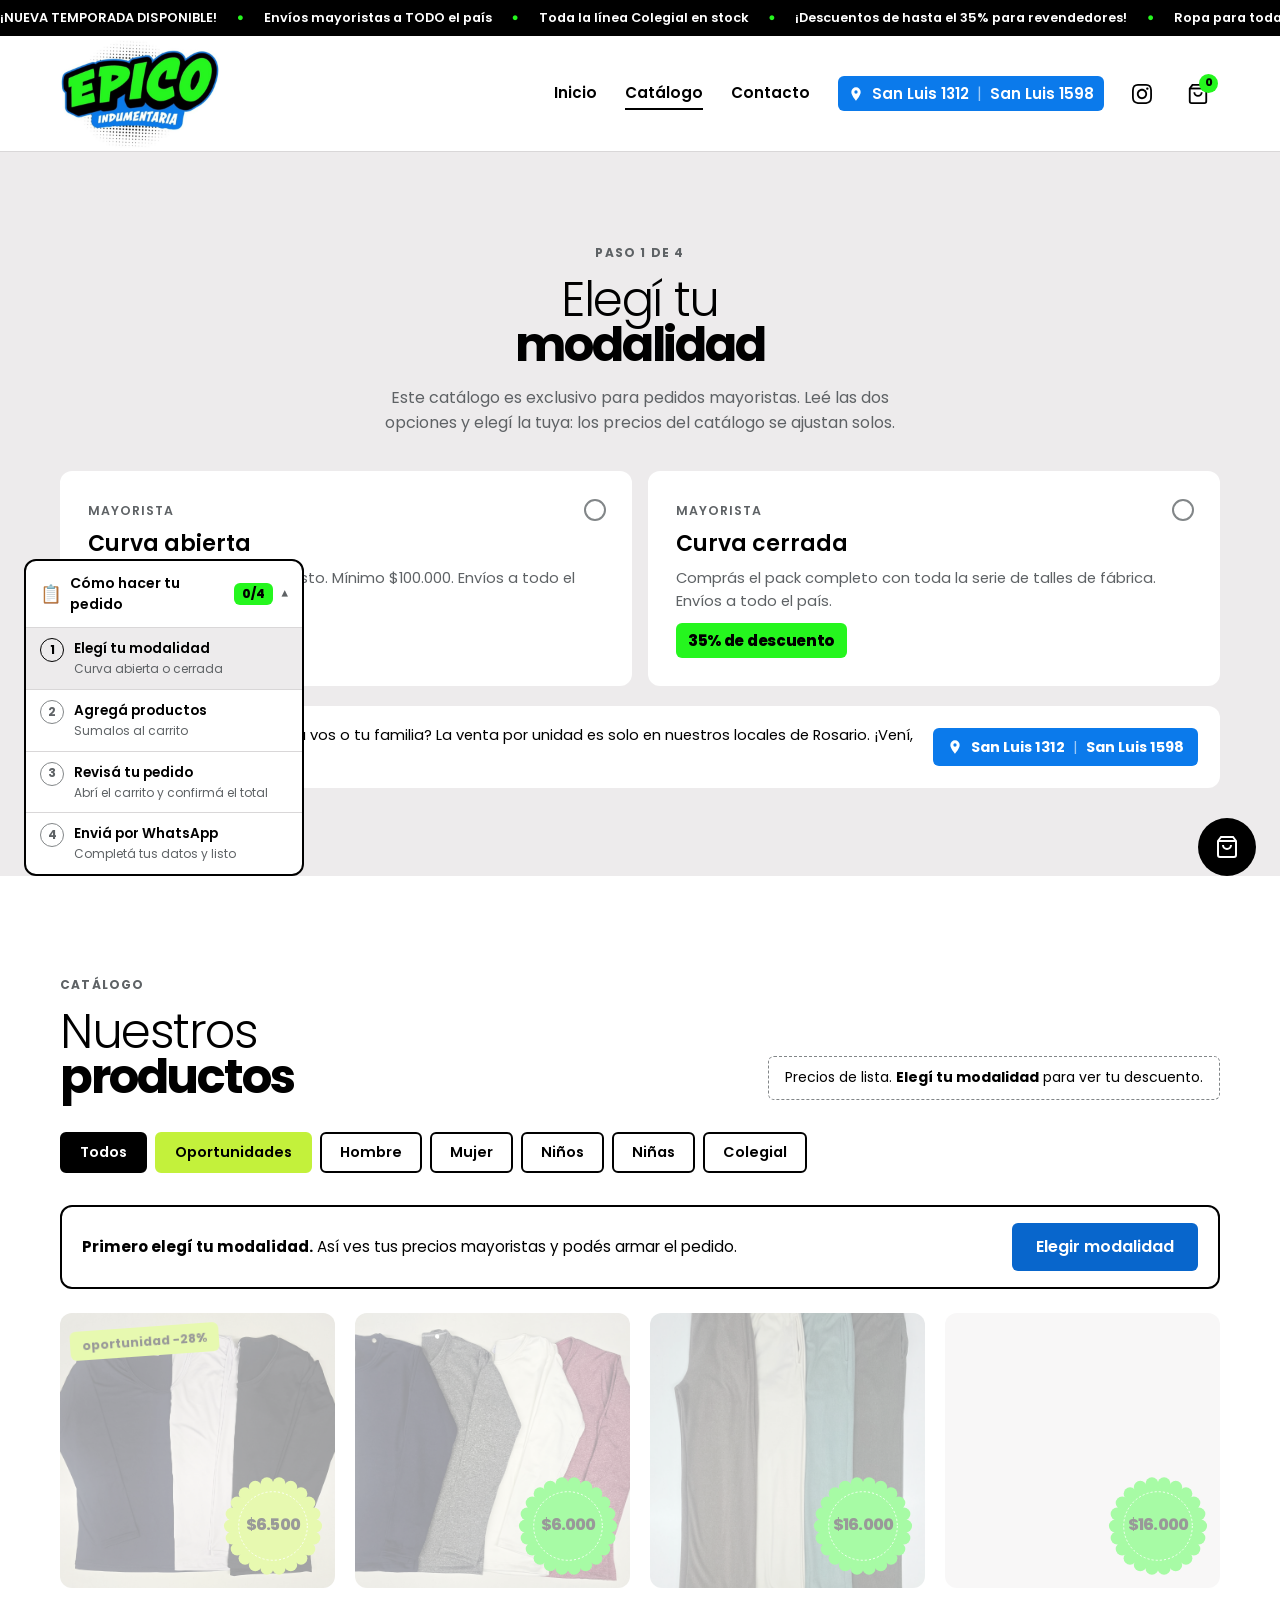
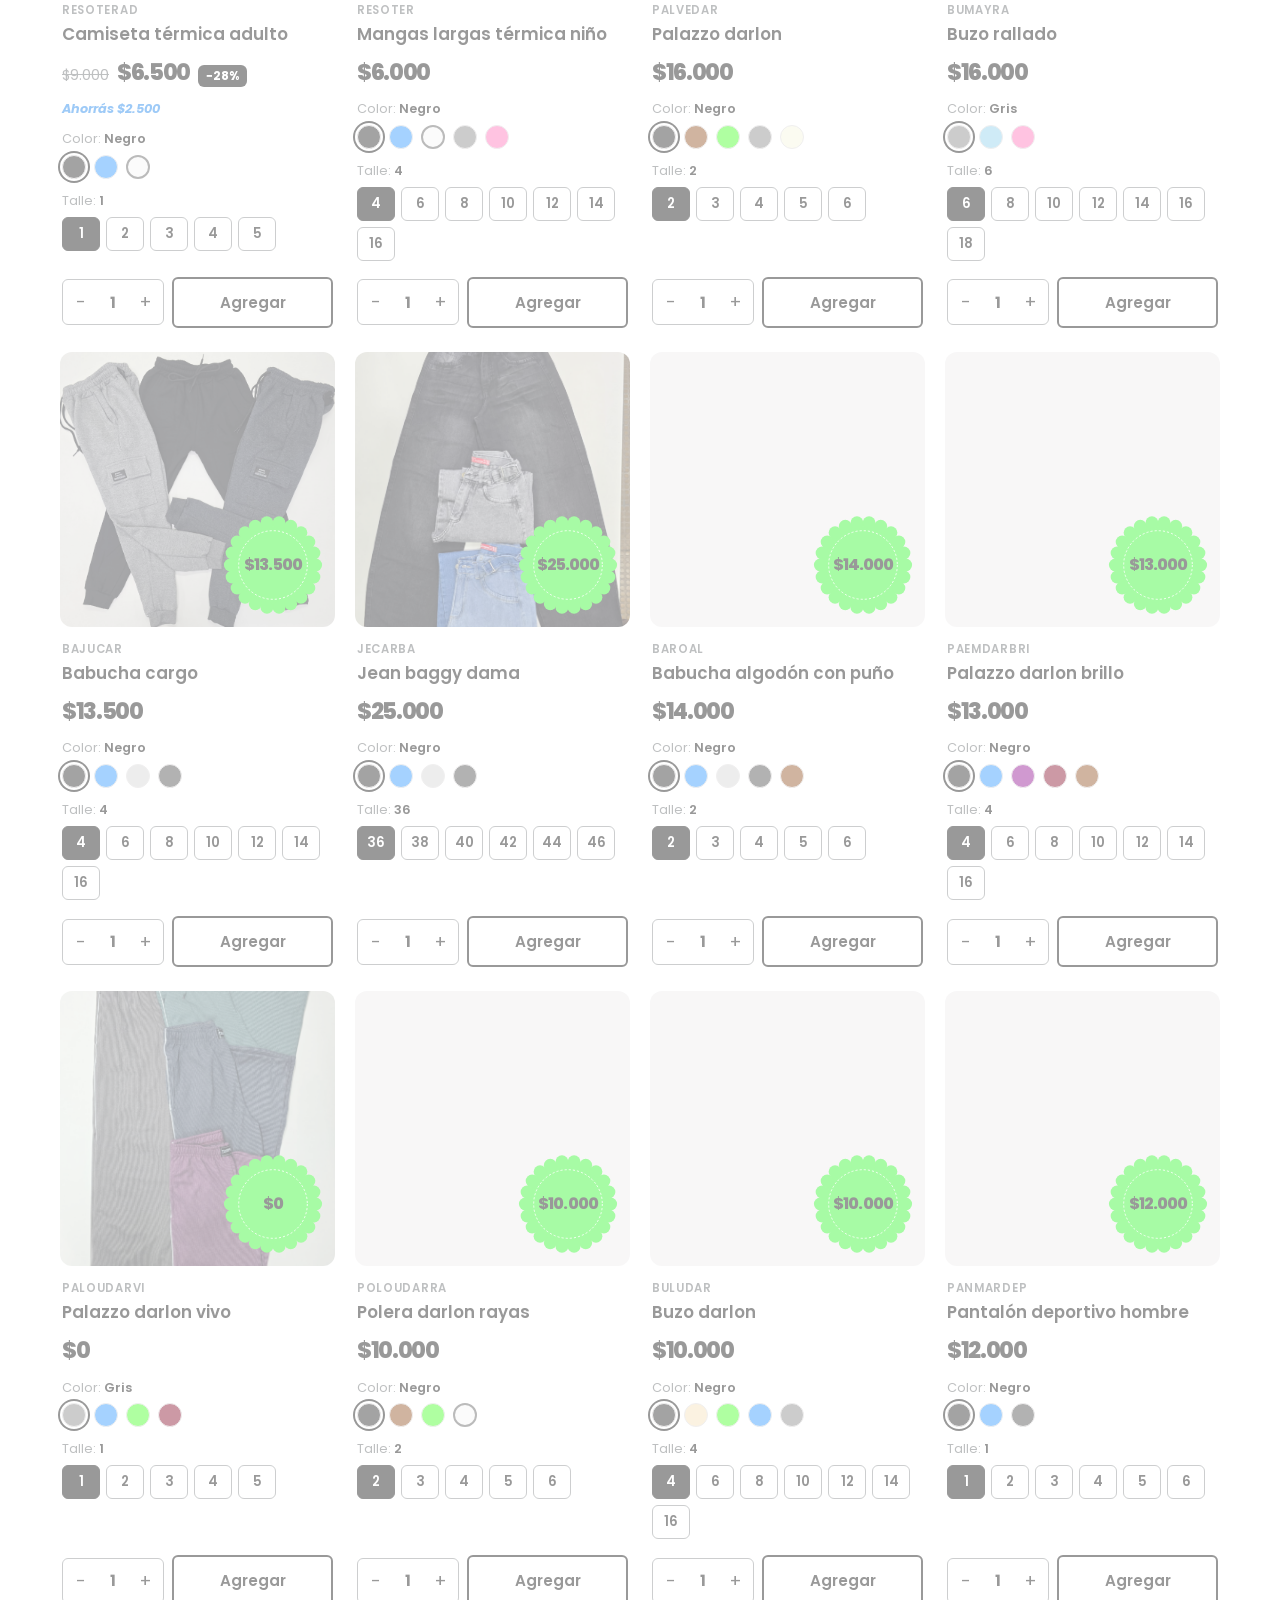
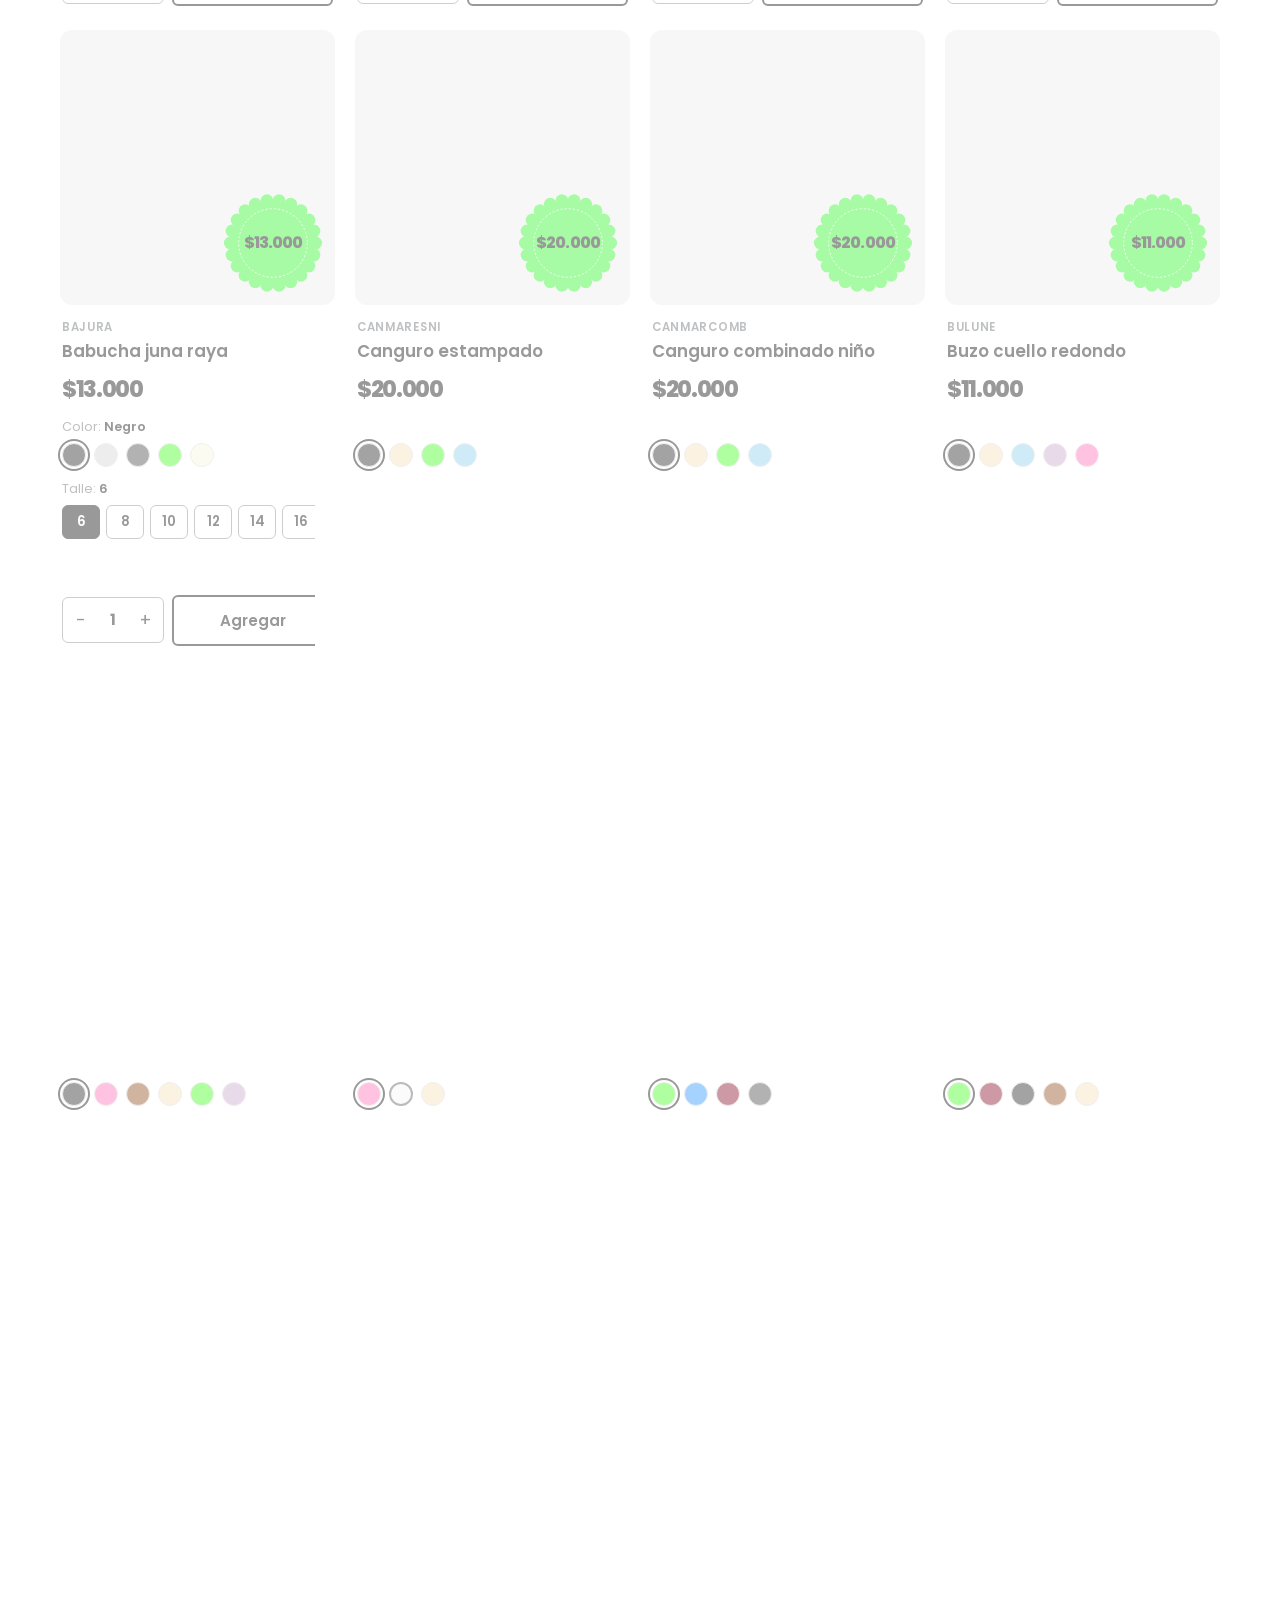
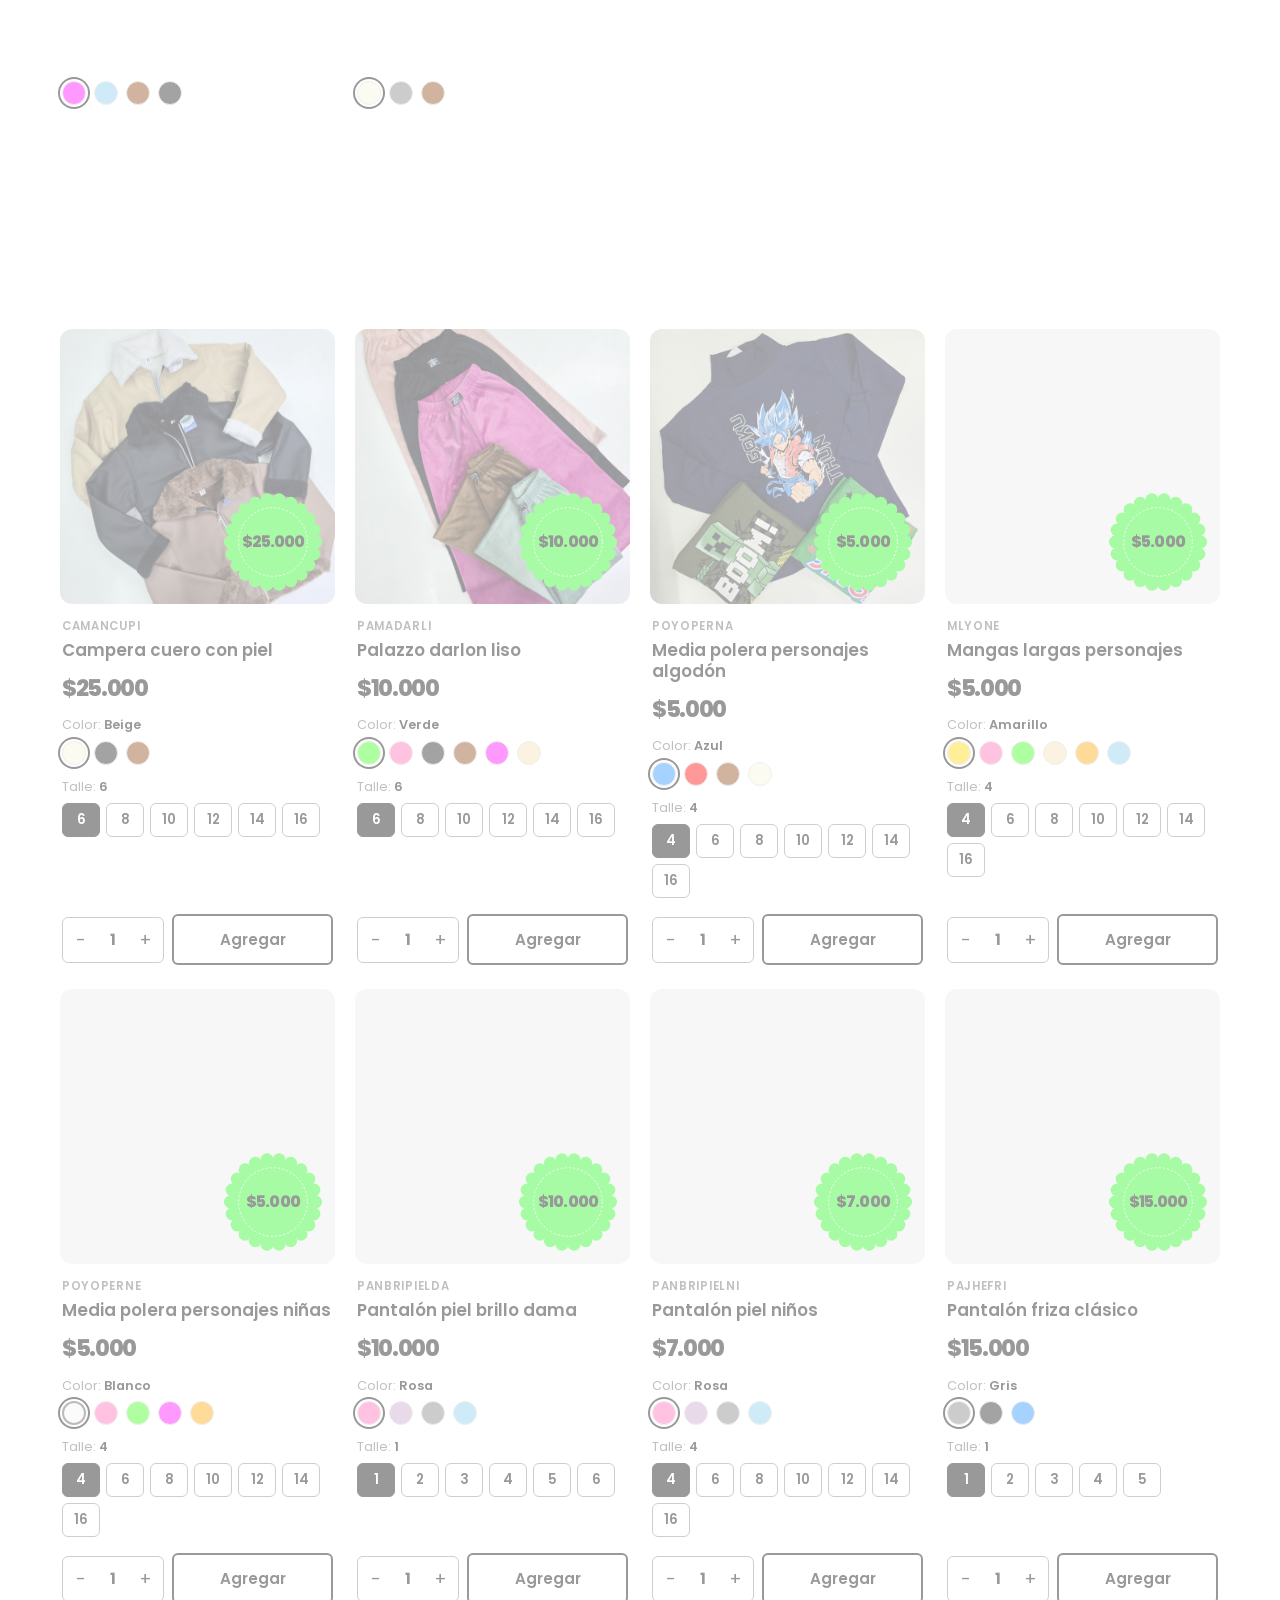
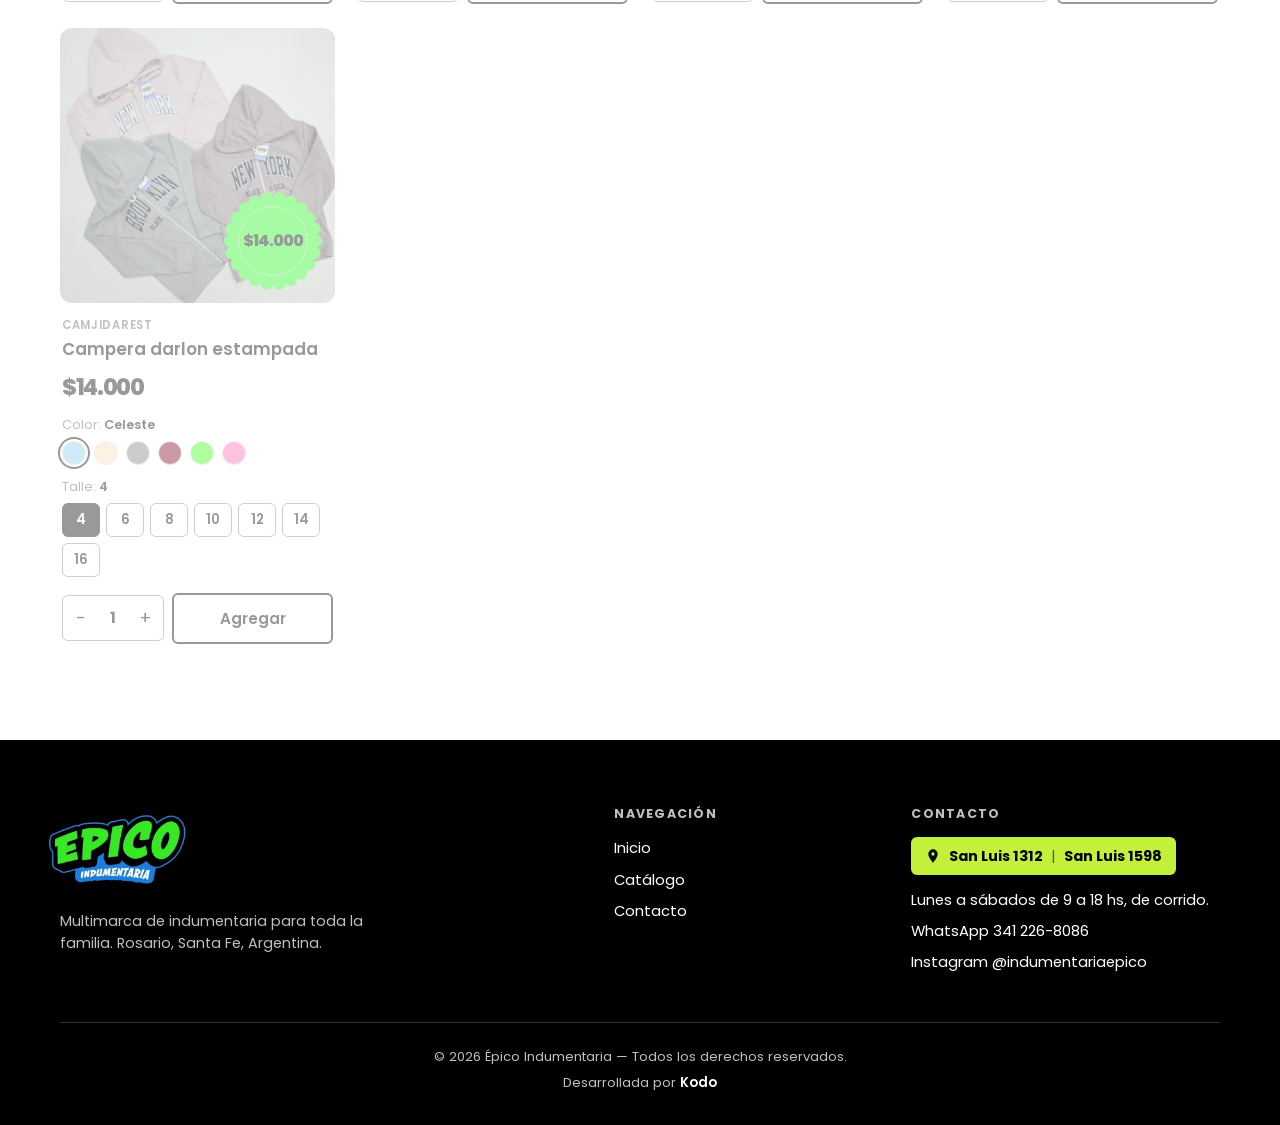
==== commit 0b75f8ef: "Carrito flotante en el catálogo y nuevo link de Instagram - En catalogo.html el botón flotante pasa " ====
--- a/docs/catalogo.html
+++ b/docs/catalogo.html
@@ -6,7 +6,7 @@
   <meta name="theme-color" content="#FFFFFF">
   <meta name="description" content="Catálogo mayorista de Épico Indumentaria: curva abierta (25% off) o curva cerrada (35% off). Armá tu pedido y envialo por WhatsApp. Envíos a todo el país.">
   <title>Catálogo mayorista | Épico Indumentaria</title>
-  <link rel="stylesheet" href="css/styles.css?v=202611171500">
+  <link rel="stylesheet" href="css/styles.css?v=202611171800">
   <link rel="preconnect" href="https://fonts.googleapis.com">
   <link rel="preconnect" href="https://fonts.gstatic.com" crossorigin>
   <link href="https://fonts.googleapis.com/css2?family=Poppins:ital,wght@0,300;0,400;0,600;0,700;0,800;1,700;1,800&display=swap" rel="stylesheet">
@@ -53,7 +53,7 @@
         <a href="#catalogo" aria-current="page">Catálogo</a>
         <a href="index.html#contacto">Contacto</a>
         <a href="index.html#contacto" class="direccion header-direccion"><svg width="16" height="16" viewBox="0 0 24 24" fill="currentColor" aria-hidden="true"><path d="M12 2a7 7 0 0 0-7 7c0 5.25 7 13 7 13s7-7.75 7-13a7 7 0 0 0-7-7zm0 9.5A2.5 2.5 0 1 1 12 6.5a2.5 2.5 0 0 1 0 5z"/></svg>San Luis 1312 <span class="sep">|</span> San Luis 1598</a>
-        <a href="https://www.instagram.com/epico._indumentaria" target="_blank" class="nav-ig" aria-label="Instagram">
+        <a href="https://www.instagram.com/indumentariaepico" target="_blank" class="nav-ig" aria-label="Instagram">
           <svg width="20" height="20" viewBox="0 0 24 24" fill="currentColor"><path d="M12 2.163c3.204 0 3.584.012 4.85.07 3.252.148 4.771 1.691 4.919 4.919.058 1.265.069 1.645.069 4.849 0 3.205-.012 3.584-.069 4.849-.149 3.225-1.664 4.771-4.919 4.919-1.266.058-1.644.07-4.85.07-3.204 0-3.584-.012-4.849-.07-3.26-.149-4.771-1.699-4.919-4.92-.058-1.265-.07-1.644-.07-4.849 0-3.204.013-3.583.07-4.849.149-3.227 1.664-4.771 4.919-4.919 1.266-.057 1.645-.069 4.849-.069zm0-2.163c-3.259 0-3.667.014-4.947.072-4.358.2-6.78 2.618-6.98 6.98-.059 1.281-.073 1.689-.073 4.948 0 3.259.014 3.668.072 4.948.2 4.358 2.618 6.78 6.98 6.98 1.281.058 1.689.072 4.948.072 3.259 0 3.668-.014 4.948-.072 4.354-.2 6.782-2.618 6.979-6.98.059-1.28.073-1.689.073-4.948 0-3.259-.014-3.667-.072-4.947-.196-4.354-2.617-6.78-6.979-6.98-1.281-.059-1.69-.073-4.949-.073zm0 5.838c-3.403 0-6.162 2.759-6.162 6.162s2.759 6.163 6.162 6.163 6.162-2.759 6.162-6.163c0-3.403-2.759-6.162-6.162-6.162zm0 10.162c-2.209 0-4-1.79-4-4 0-2.209 1.791-4 4-4s4 1.791 4 4c0 2.21-1.791 4-4 4zm6.406-11.845c-.796 0-1.441.645-1.441 1.44s.645 1.44 1.441 1.44c.795 0 1.439-.645 1.439-1.44s-.644-1.44-1.439-1.44z"/></svg>
         </a>
       </nav>
@@ -153,7 +153,7 @@
           <span class="direccion direccion-lima"><svg width="16" height="16" viewBox="0 0 24 24" fill="currentColor" aria-hidden="true"><path d="M12 2a7 7 0 0 0-7 7c0 5.25 7 13 7 13s7-7.75 7-13a7 7 0 0 0-7-7zm0 9.5A2.5 2.5 0 1 1 12 6.5a2.5 2.5 0 0 1 0 5z"/></svg>San Luis 1312 <span class="sep">|</span> San Luis 1598</span>
           <p>Lunes a sábados de 9 a 18 hs, de corrido.</p>
           <p>WhatsApp 341 226-8086</p>
-          <p>Instagram @epico._indumentaria</p>
+          <p>Instagram @indumentariaepico</p>
         </div>
       </div>
       <div class="footer-bottom">
@@ -280,14 +280,16 @@
     </ol>
   </aside>
 
-  <!-- WHATSAPP FLOAT -->
-  <a href="https://wa.me/5493412268086" target="_blank" class="wapp-float" title="Escribinos al WhatsApp">
-    <svg width="26" height="26" viewBox="0 0 24 24" fill="currentColor"><path d="M17.472 14.382c-.297-.149-1.758-.867-2.03-.967-.273-.099-.471-.148-.67.15-.197.297-.767.966-.94 1.164-.173.199-.347.223-.644.075-.297-.15-1.255-.463-2.39-1.475-.883-.788-1.48-1.761-1.653-2.059-.173-.297-.018-.458.13-.606.134-.133.298-.347.446-.52.149-.174.198-.298.298-.497.099-.198.05-.371-.025-.52-.075-.149-.669-1.612-.916-2.207-.242-.579-.487-.5-.669-.51-.173-.008-.371-.01-.57-.01-.198 0-.52.074-.792.372-.272.297-1.04 1.016-1.04 2.479 0 1.462 1.065 2.875 1.213 3.074.149.198 2.096 3.2 5.077 4.487.709.306 1.262.489 1.694.625.712.227 1.36.195 1.871.118.571-.085 1.758-.719 2.006-1.413.248-.694.248-1.289.173-1.413-.074-.124-.272-.198-.57-.347m-5.421 7.403h-.004a9.87 9.87 0 01-5.031-1.378l-.361-.214-3.741.982.998-3.648-.235-.374a9.86 9.86 0 01-1.51-5.26c.001-5.45 4.436-9.884 9.888-9.884 2.64 0 5.122 1.03 6.988 2.898a9.825 9.825 0 012.893 6.994c-.003 5.45-4.437 9.884-9.885 9.884m8.413-18.297A11.815 11.815 0 0012.05 0C5.495 0 .16 5.335.157 11.892c0 2.096.547 4.142 1.588 5.945L.057 24l6.305-1.654a11.882 11.882 0 005.683 1.448h.005c6.554 0 11.89-5.335 11.893-11.893a11.821 11.821 0 00-3.48-8.413z"/></svg>
-  </a>
-
-  <script src="js/data.js?v=202611171500"></script>
-  <script src="js/common.js?v=202611171500"></script>
-  <script src="js/app.js?v=202611171500"></script>
-  <script src="js/catalog-loader.js?v=202611171500"></script>
+  <!-- CARRITO FLOTANTE (en el catálogo reemplaza al botón de WhatsApp) -->
+  <button type="button" class="cart-float" id="cartFloat" aria-label="Ver tu pedido">
+    <svg width="24" height="24" viewBox="0 0 24 24" fill="none" stroke="currentColor" stroke-width="2" aria-hidden="true"><path d="M6 2L3 6v14a2 2 0 002 2h14a2 2 0 002-2V6l-3-4z"/><line x1="3" y1="6" x2="21" y2="6"/><path d="M16 10a4 4 0 01-8 0"/></svg>
+    <span class="cart-float-text" id="cartFloatText">Ver tu pedido</span>
+    <span class="cart-float-badge" id="cartFloatCount">0</span>
+  </button>
+
+  <script src="js/data.js?v=202611171800"></script>
+  <script src="js/common.js?v=202611171800"></script>
+  <script src="js/app.js?v=202611171800"></script>
+  <script src="js/catalog-loader.js?v=202611171800"></script>
 </body>
 </html>
--- a/docs/css/styles.css
+++ b/docs/css/styles.css
@@ -1192,6 +1192,46 @@
   transition: transform .2s, background .15s;
 }
 .wapp-float:hover { transform: scale(1.06); background: var(--epico-verde-hover); }
+
+/* ============================================================
+   CARRITO FLOTANTE (catálogo)
+   ============================================================ */
+.cart-float {
+  position: fixed;
+  bottom: 24px; right: 24px;
+  z-index: 150;
+  height: 58px;
+  min-width: 58px;
+  padding: 0 17px;
+  display: flex; align-items: center; justify-content: center; gap: 10px;
+  background: var(--epico-negro);
+  color: var(--epico-blanco);
+  border-radius: 29px;
+  font-size: 15px;
+  font-weight: 600;
+  transition: transform .2s;
+}
+.cart-float:hover { transform: translateY(-2px); }
+.cart-float.bump { transform: scale(1.08); }
+.cart-float-text { display: none; white-space: nowrap; }
+.cart-float.has-items { padding: 0 20px 0 18px; }
+.cart-float.has-items .cart-float-text { display: inline; }
+.cart-float-badge {
+  position: absolute;
+  top: -6px; right: -4px;
+  min-width: 24px; height: 24px;
+  padding: 0 6px;
+  display: flex; align-items: center; justify-content: center;
+  background: var(--epico-verde);
+  color: var(--epico-negro);
+  border: 2px solid var(--epico-negro);
+  border-radius: 12px;
+  font-size: .75rem;
+  font-weight: 800;
+}
+.cart-float:not(.has-items) .cart-float-badge { display: none; }
+.cart-sidebar.open ~ .cart-float { display: none; }
+
 
 /* ============================================================
    STEPS TRACKER — guía de pedido flotante
@@ -1346,3 +1386,12 @@
   .pillar-num { font-size: 1.8rem; margin-bottom: 12px; }
   .price-stamp { width: 96px; height: 96px; font-size: .95rem; }
 }
+
+/* Celular: la guía de pasos va arriba del carrito flotante y el aviso de
+   "agregado al carrito" arriba de la pantalla (va al final para ganarle
+   a las reglas de base de .steps-tracker y #cartToast) */
+@media (max-width: 600px) {
+  .cart-float { bottom: 16px; right: 16px; }
+  .steps-tracker { bottom: 86px; left: 16px; }
+  #cartToast { top: 96px; bottom: auto; left: 16px; right: 16px; max-width: none; }
+}
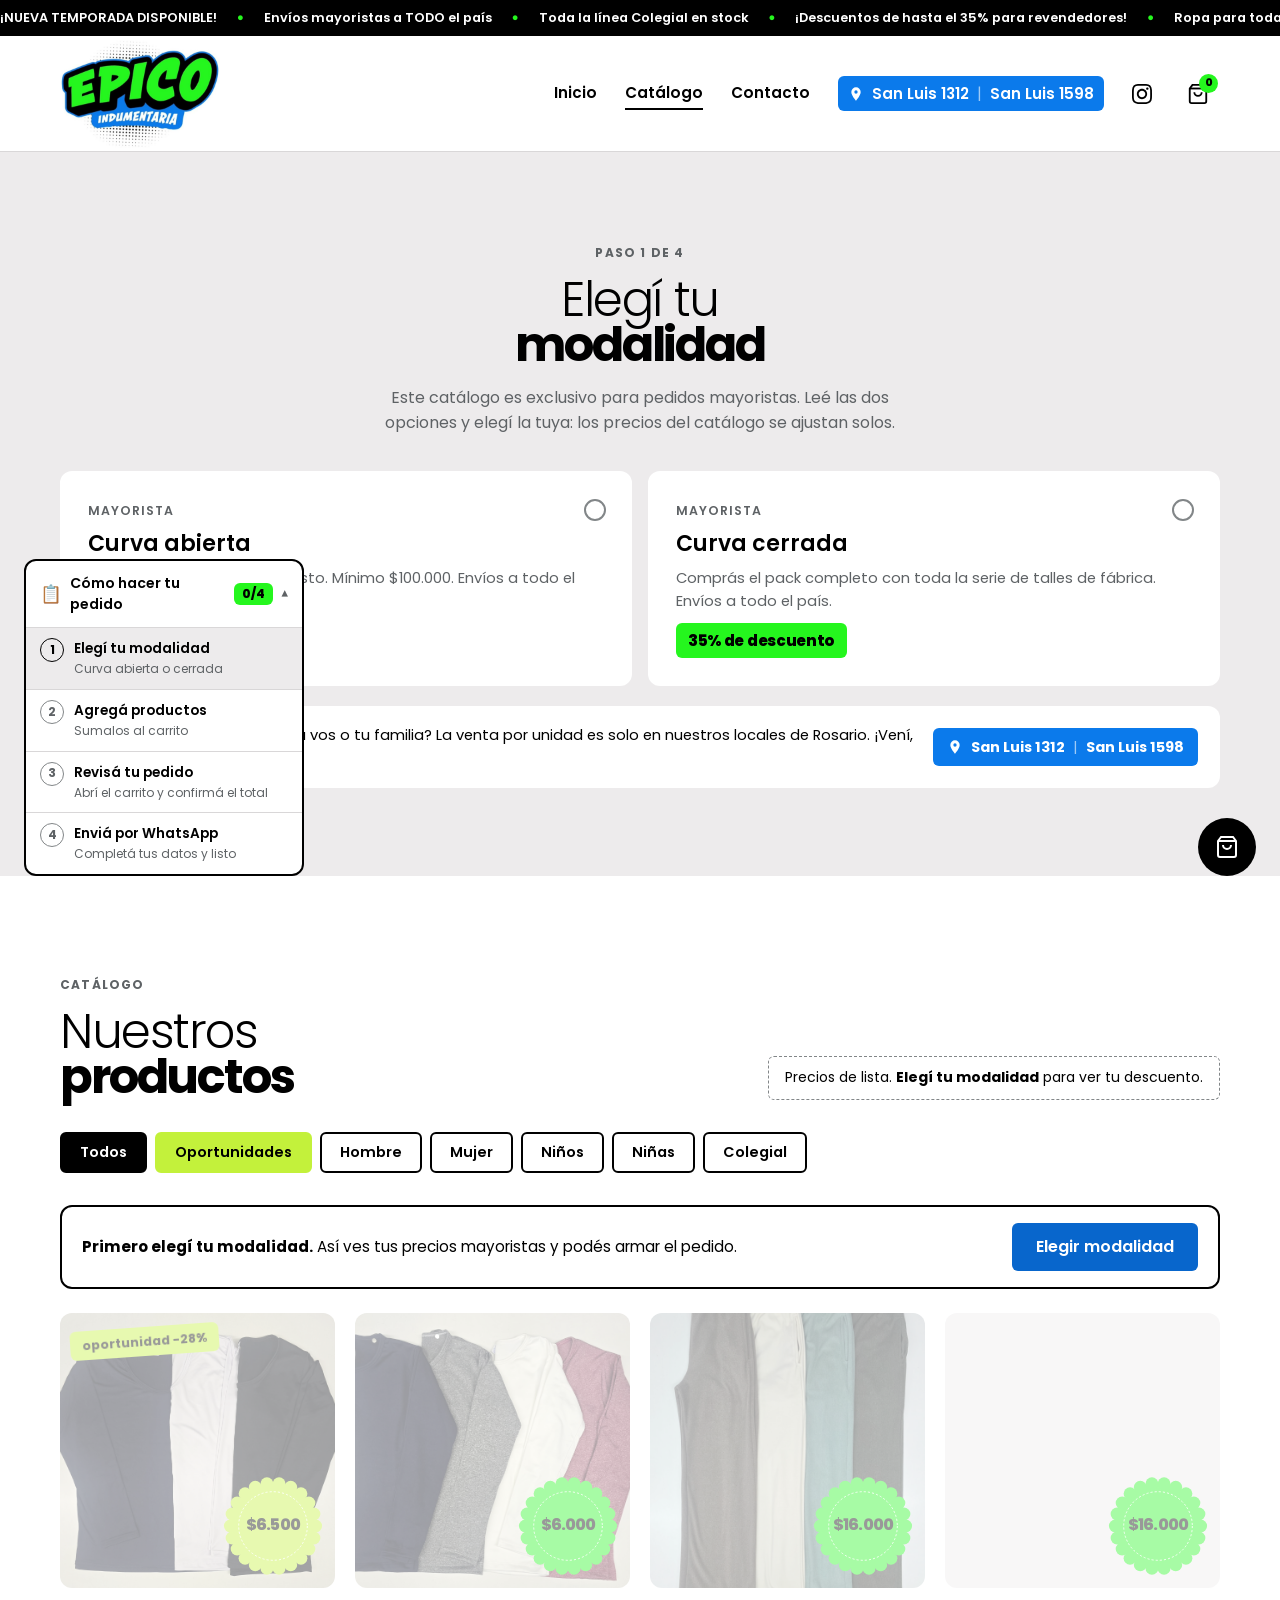
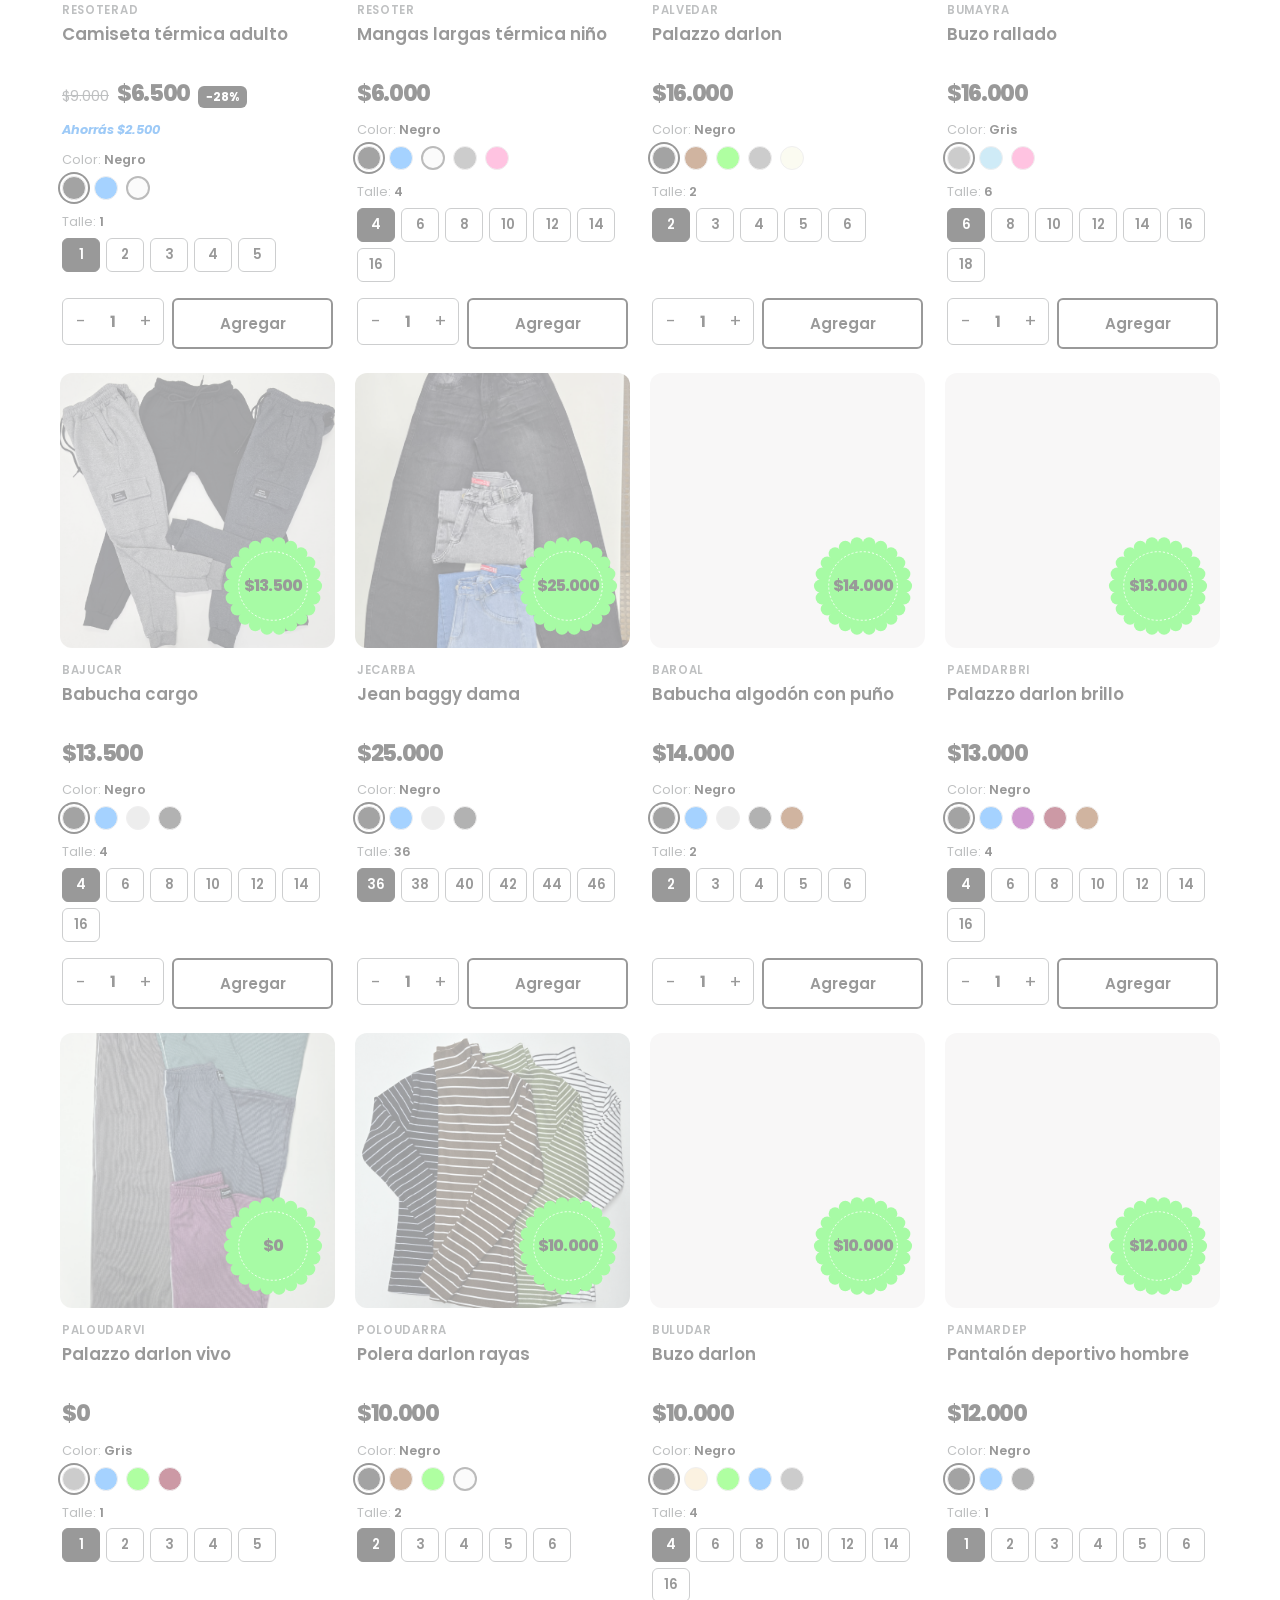
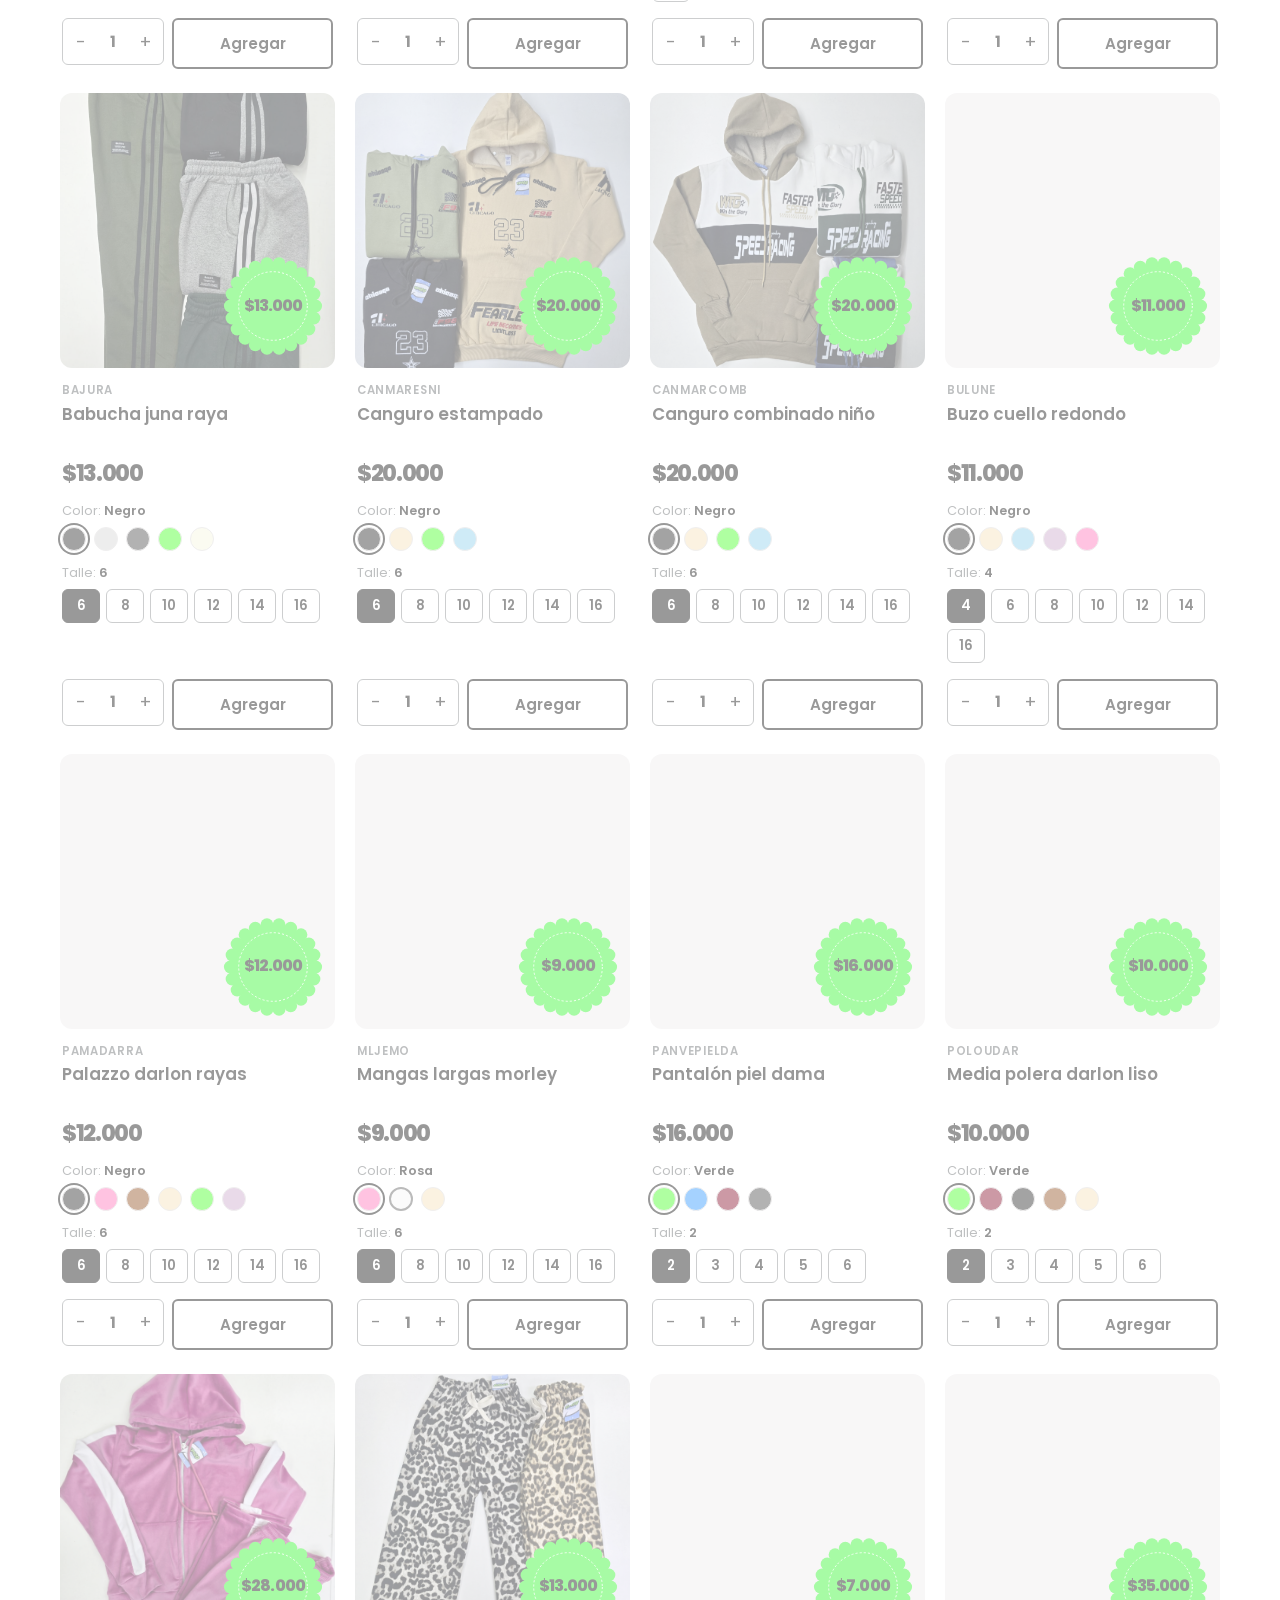
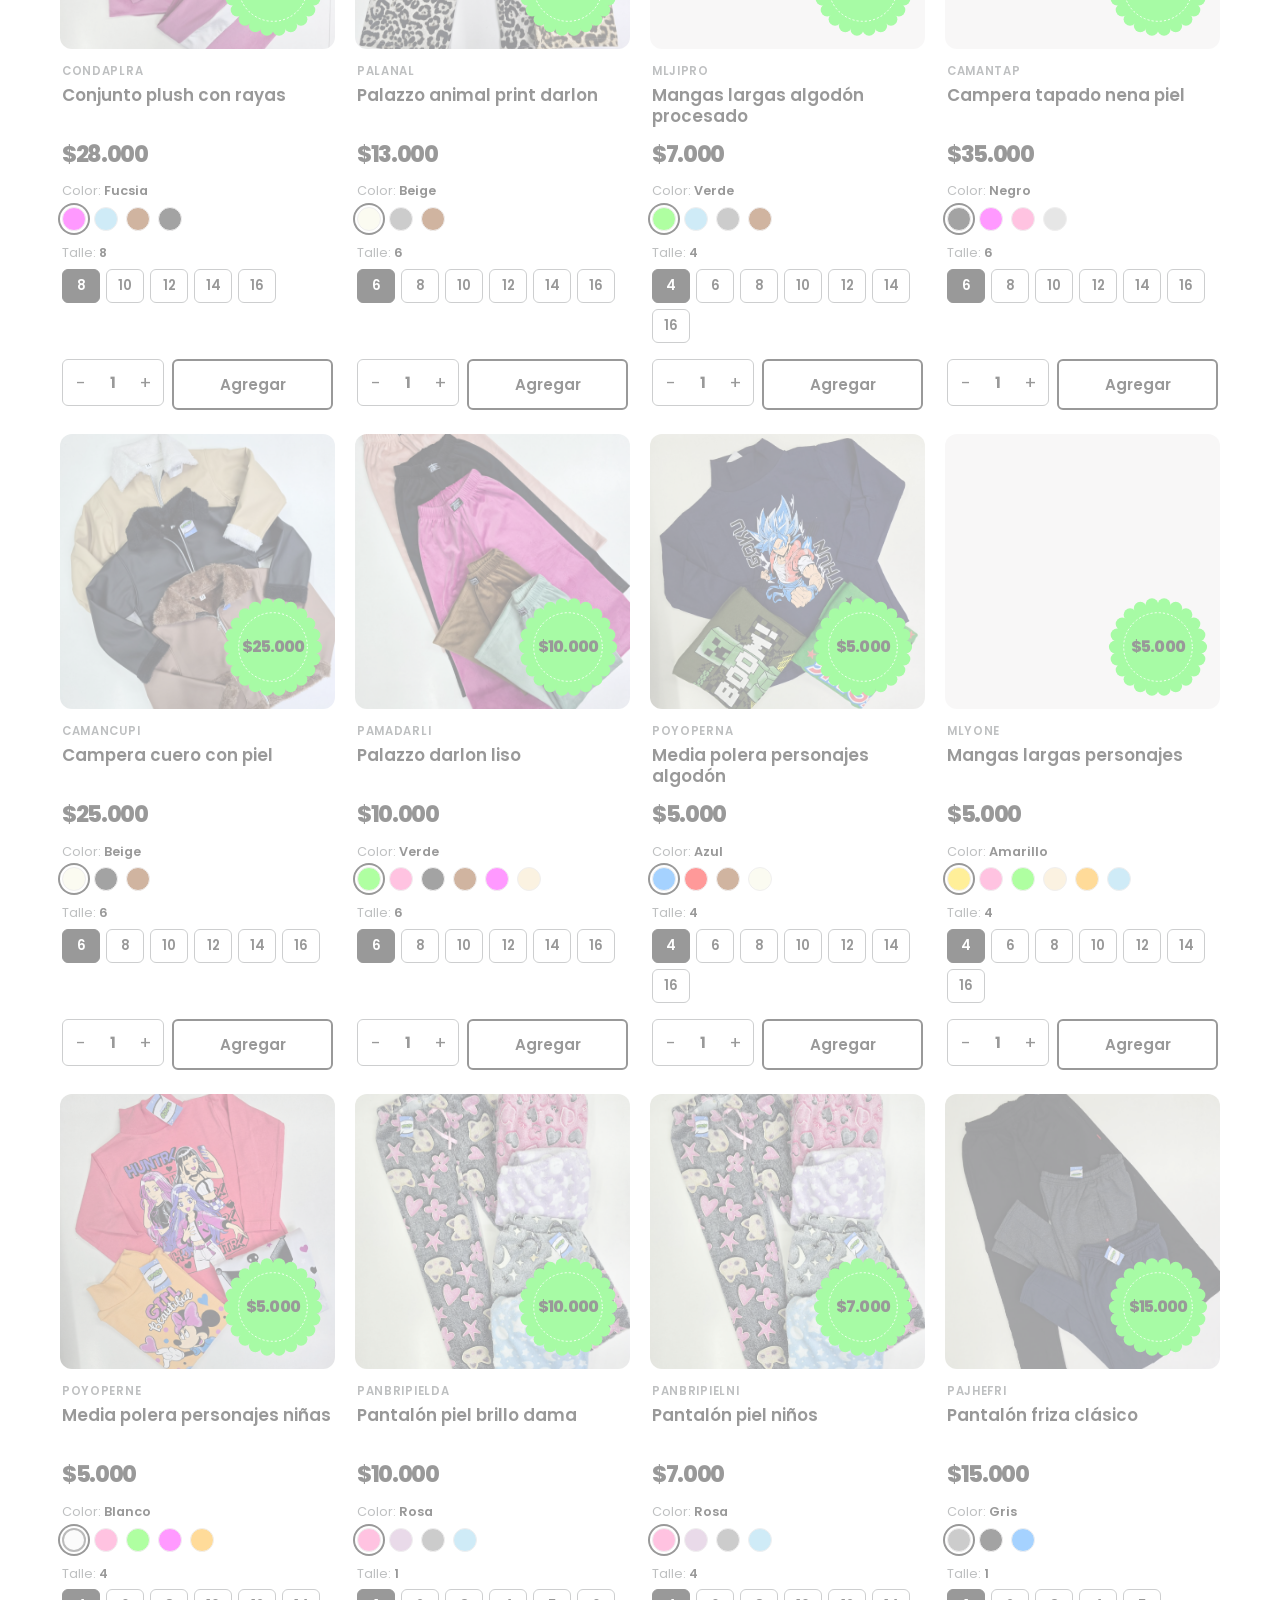
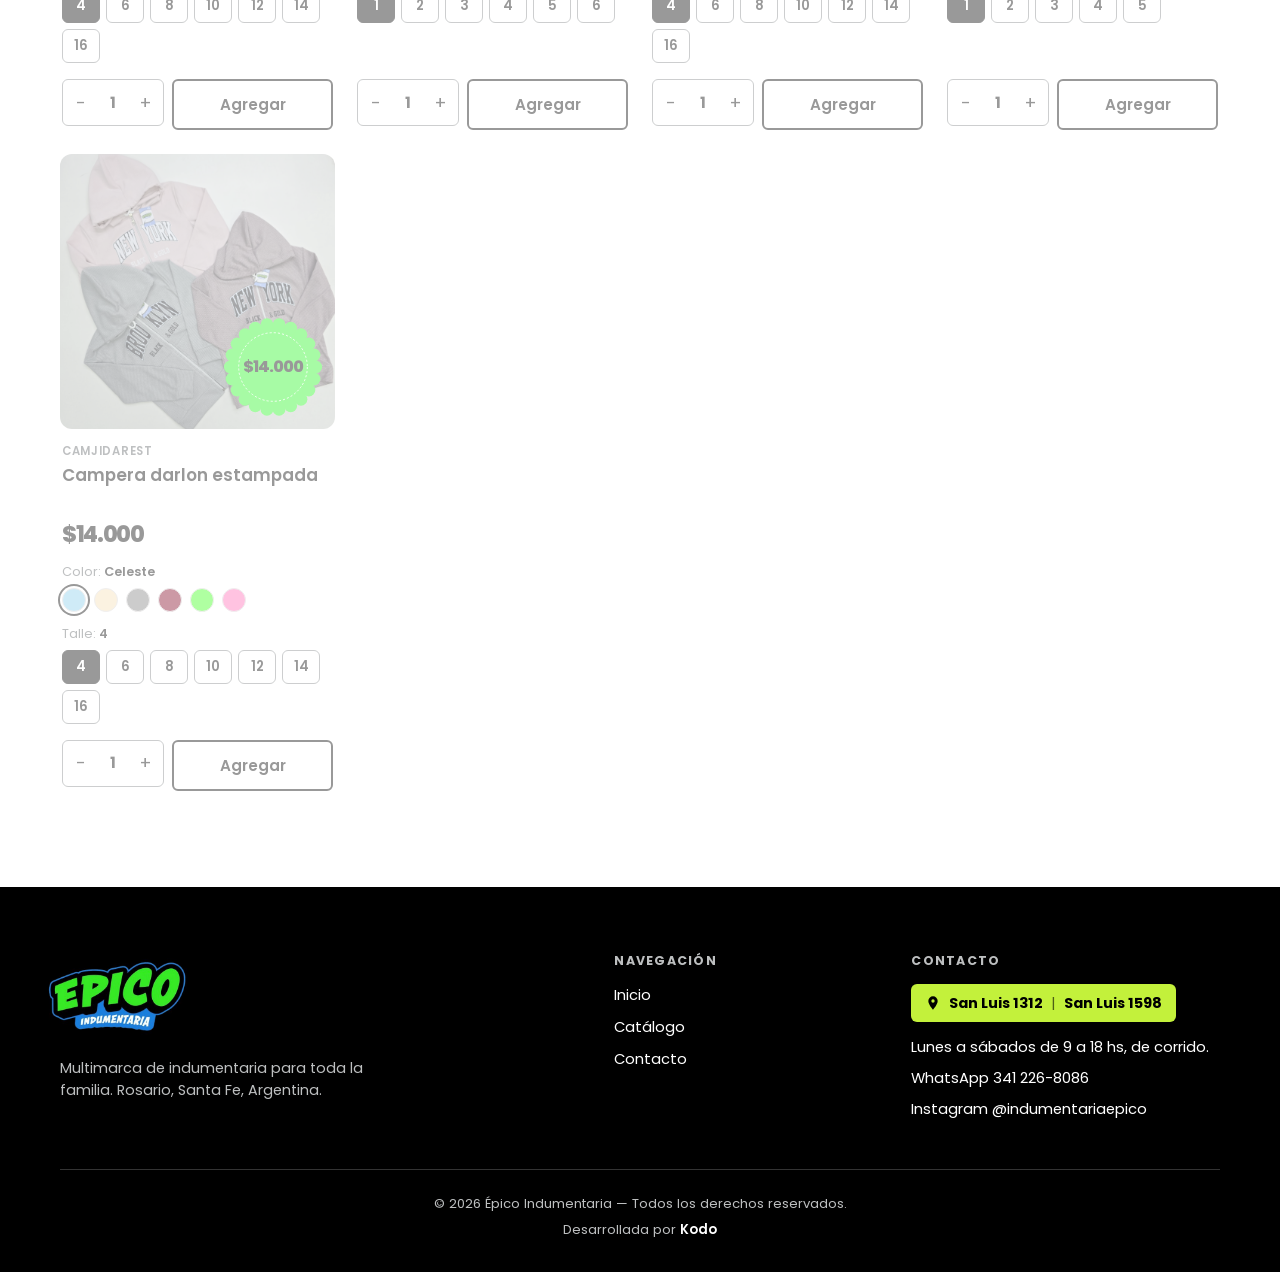
==== commit aa85888e: "Alinear las tarjetas del catálogo Nombre del producto y colores de la curva reservan 2 renglones, el" ====
--- a/docs/catalogo.html
+++ b/docs/catalogo.html
@@ -6,7 +6,7 @@
   <meta name="theme-color" content="#FFFFFF">
   <meta name="description" content="Catálogo mayorista de Épico Indumentaria: curva abierta (25% off) o curva cerrada (35% off). Armá tu pedido y envialo por WhatsApp. Envíos a todo el país.">
   <title>Catálogo mayorista | Épico Indumentaria</title>
-  <link rel="stylesheet" href="css/styles.css?v=202611171800">
+  <link rel="stylesheet" href="css/styles.css?v=202611172000">
   <link rel="preconnect" href="https://fonts.googleapis.com">
   <link rel="preconnect" href="https://fonts.gstatic.com" crossorigin>
   <link href="https://fonts.googleapis.com/css2?family=Poppins:ital,wght@0,300;0,400;0,600;0,700;0,800;1,700;1,800&display=swap" rel="stylesheet">
@@ -287,9 +287,9 @@
     <span class="cart-float-badge" id="cartFloatCount">0</span>
   </button>
 
-  <script src="js/data.js?v=202611171800"></script>
-  <script src="js/common.js?v=202611171800"></script>
-  <script src="js/app.js?v=202611171800"></script>
-  <script src="js/catalog-loader.js?v=202611171800"></script>
+  <script src="js/data.js?v=202611172000"></script>
+  <script src="js/common.js?v=202611172000"></script>
+  <script src="js/app.js?v=202611172000"></script>
+  <script src="js/catalog-loader.js?v=202611172000"></script>
 </body>
 </html>
--- a/docs/css/styles.css
+++ b/docs/css/styles.css
@@ -602,6 +602,17 @@
 
 .product-sku { font-size: .72rem; color: var(--epico-gris-texto); font-weight: 600; letter-spacing: .06em; }
 .product-name { font-size: 1.05rem; font-weight: 600; line-height: 1.25; margin-top: -6px; }
+/* En la grilla de varias columnas, el nombre siempre ocupa 2 renglones para que
+   los precios de una fila queden a la misma altura */
+@media (min-width: 481px) {
+  .product-name {
+    min-height: calc(2 * 1.25em);
+    display: -webkit-box;
+    -webkit-line-clamp: 2;
+    -webkit-box-orient: vertical;
+    overflow: hidden;
+  }
+}
 
 .product-pricing { display: flex; align-items: baseline; gap: 8px; flex-wrap: wrap; }
 .price-original {
@@ -662,7 +673,7 @@
 
 .product-actions {
   display: flex;
-  align-items: center;
+  align-items: flex-start;
   gap: 8px;
   margin-top: auto;
   padding-top: 4px;
@@ -675,7 +686,7 @@
   overflow: hidden;
 }
 .qty-btn {
-  width: 36px; height: 44px;
+  width: 36px; height: 45px;   /* + 1.5px de borde arriba y abajo = 48px, igual que el botón */
   font-size: 1.1rem;
   transition: background .15s;
 }
@@ -749,6 +760,7 @@
   flex: 1;
 }
 .curva-info-group { display: flex; flex-direction: column; gap: 5px; }
+.variants-curva .product-actions { margin-top: 0; }
 .curva-label-text { font-size: .8rem; color: var(--epico-gris-texto); }
 .curva-label-row { display: flex; align-items: center; gap: 8px; flex-wrap: wrap; }
 .curva-color-chips { display: flex; gap: 5px; flex-wrap: wrap; }
@@ -759,7 +771,19 @@
   display: inline-block;
   flex-shrink: 0;
 }
-.curva-colors-names { font-size: .82rem; font-weight: 600; }
+.curva-colors-names {
+  /* siempre en su propia línea y con lugar para 2 renglones, así todas las
+     tarjetas de una fila arrancan "Curva incluida" a la misma altura */
+  flex-basis: 100%;
+  font-size: .82rem;
+  font-weight: 600;
+  line-height: 1.35;
+  min-height: calc(2 * 1.35em);
+  display: -webkit-box;
+  -webkit-line-clamp: 2;
+  -webkit-box-orient: vertical;
+  overflow: hidden;
+}
 .curva-breakdown-row {
   font-size: .85rem;
   font-weight: 600;
@@ -769,6 +793,7 @@
 }
 .curva-total-text { font-size: .8rem; color: var(--epico-gris-texto); }
 .curva-price-row {
+  margin-top: auto;            /* precio y botones quedan alineados abajo */
   display: flex;
   align-items: center;
   justify-content: space-between;
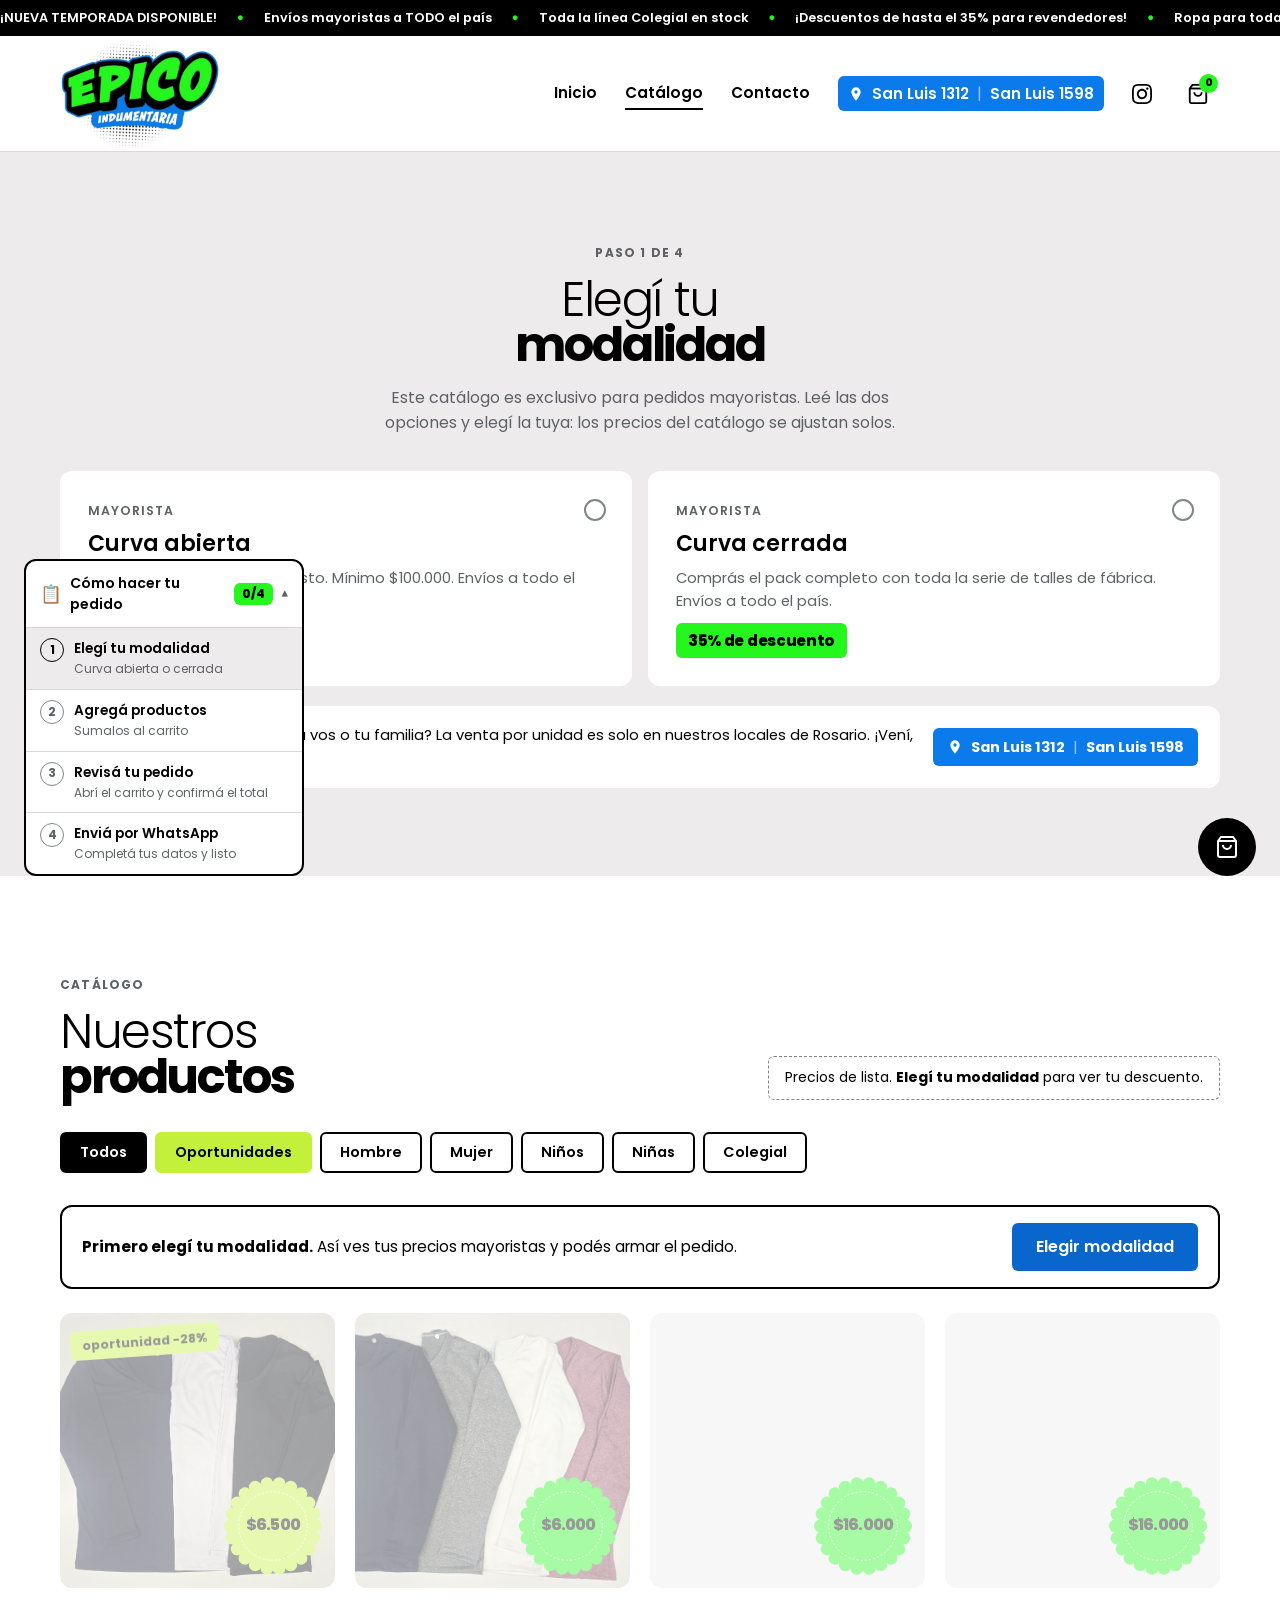
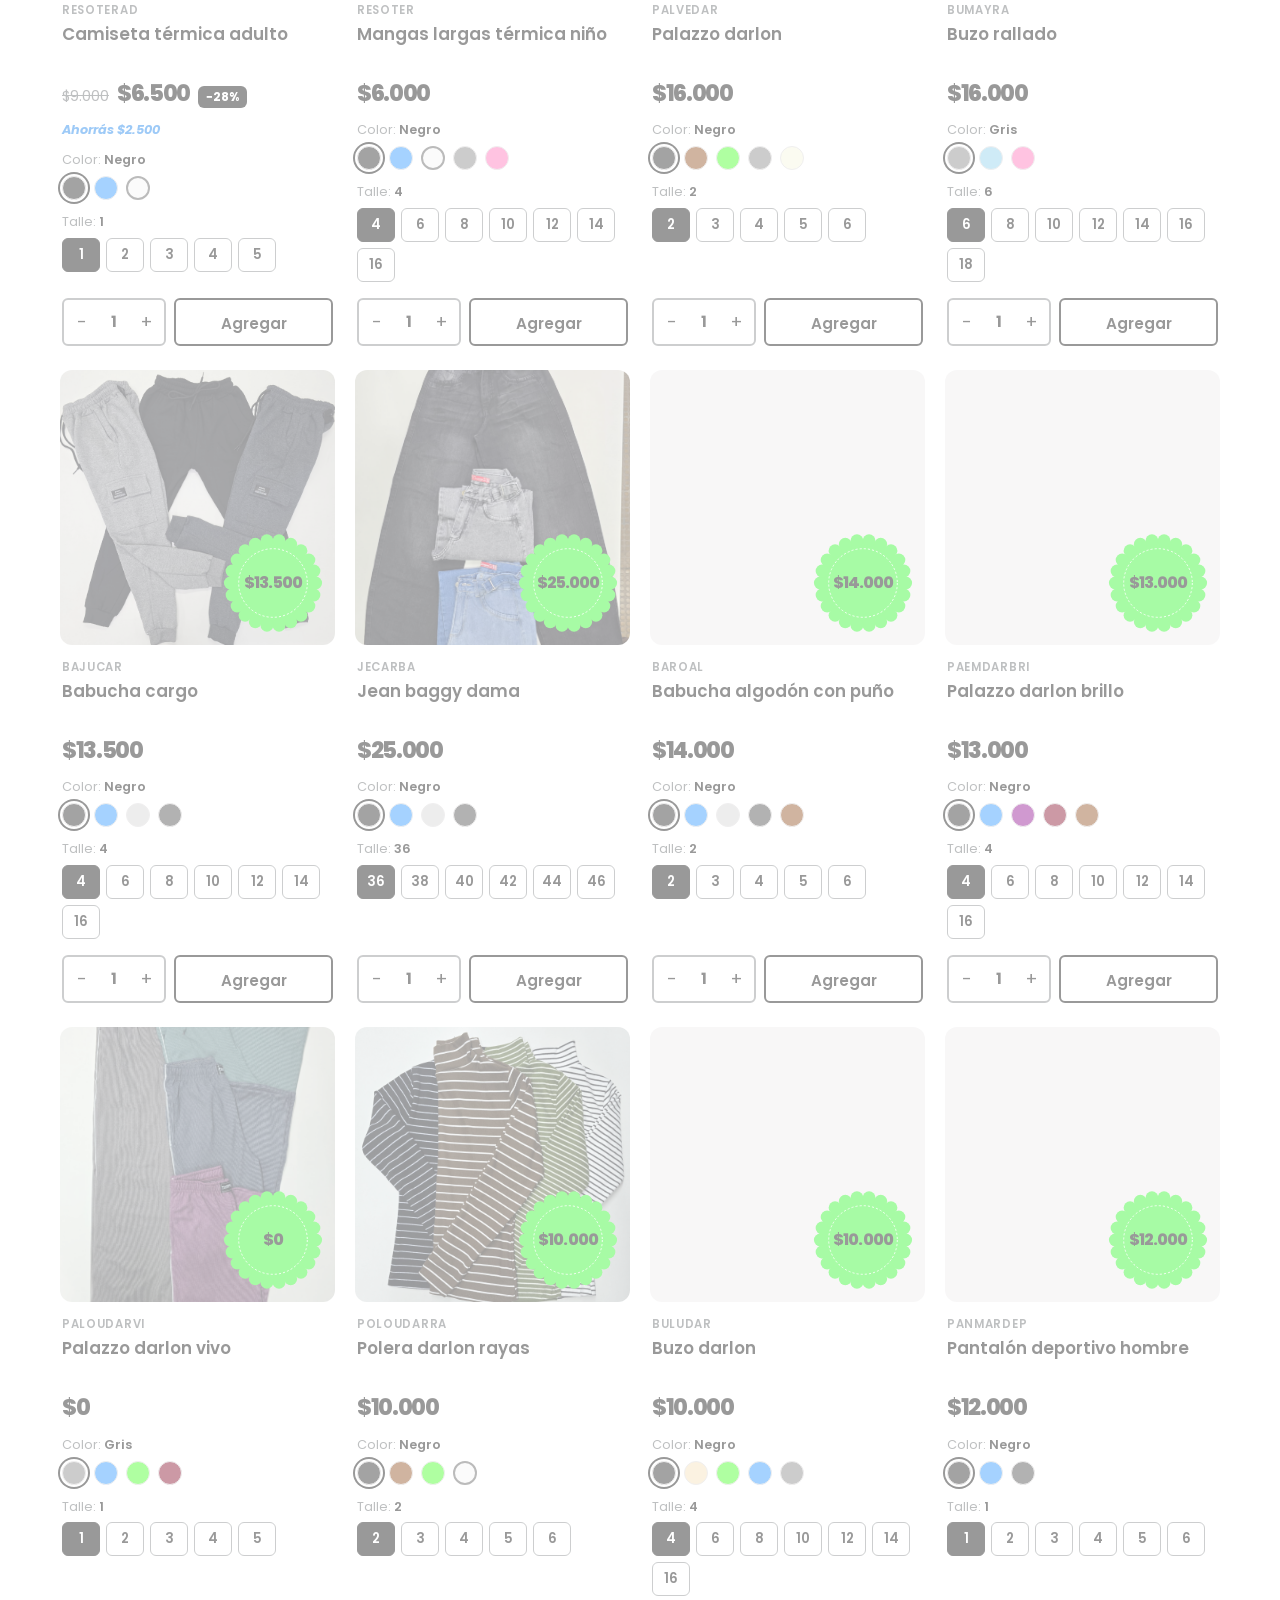
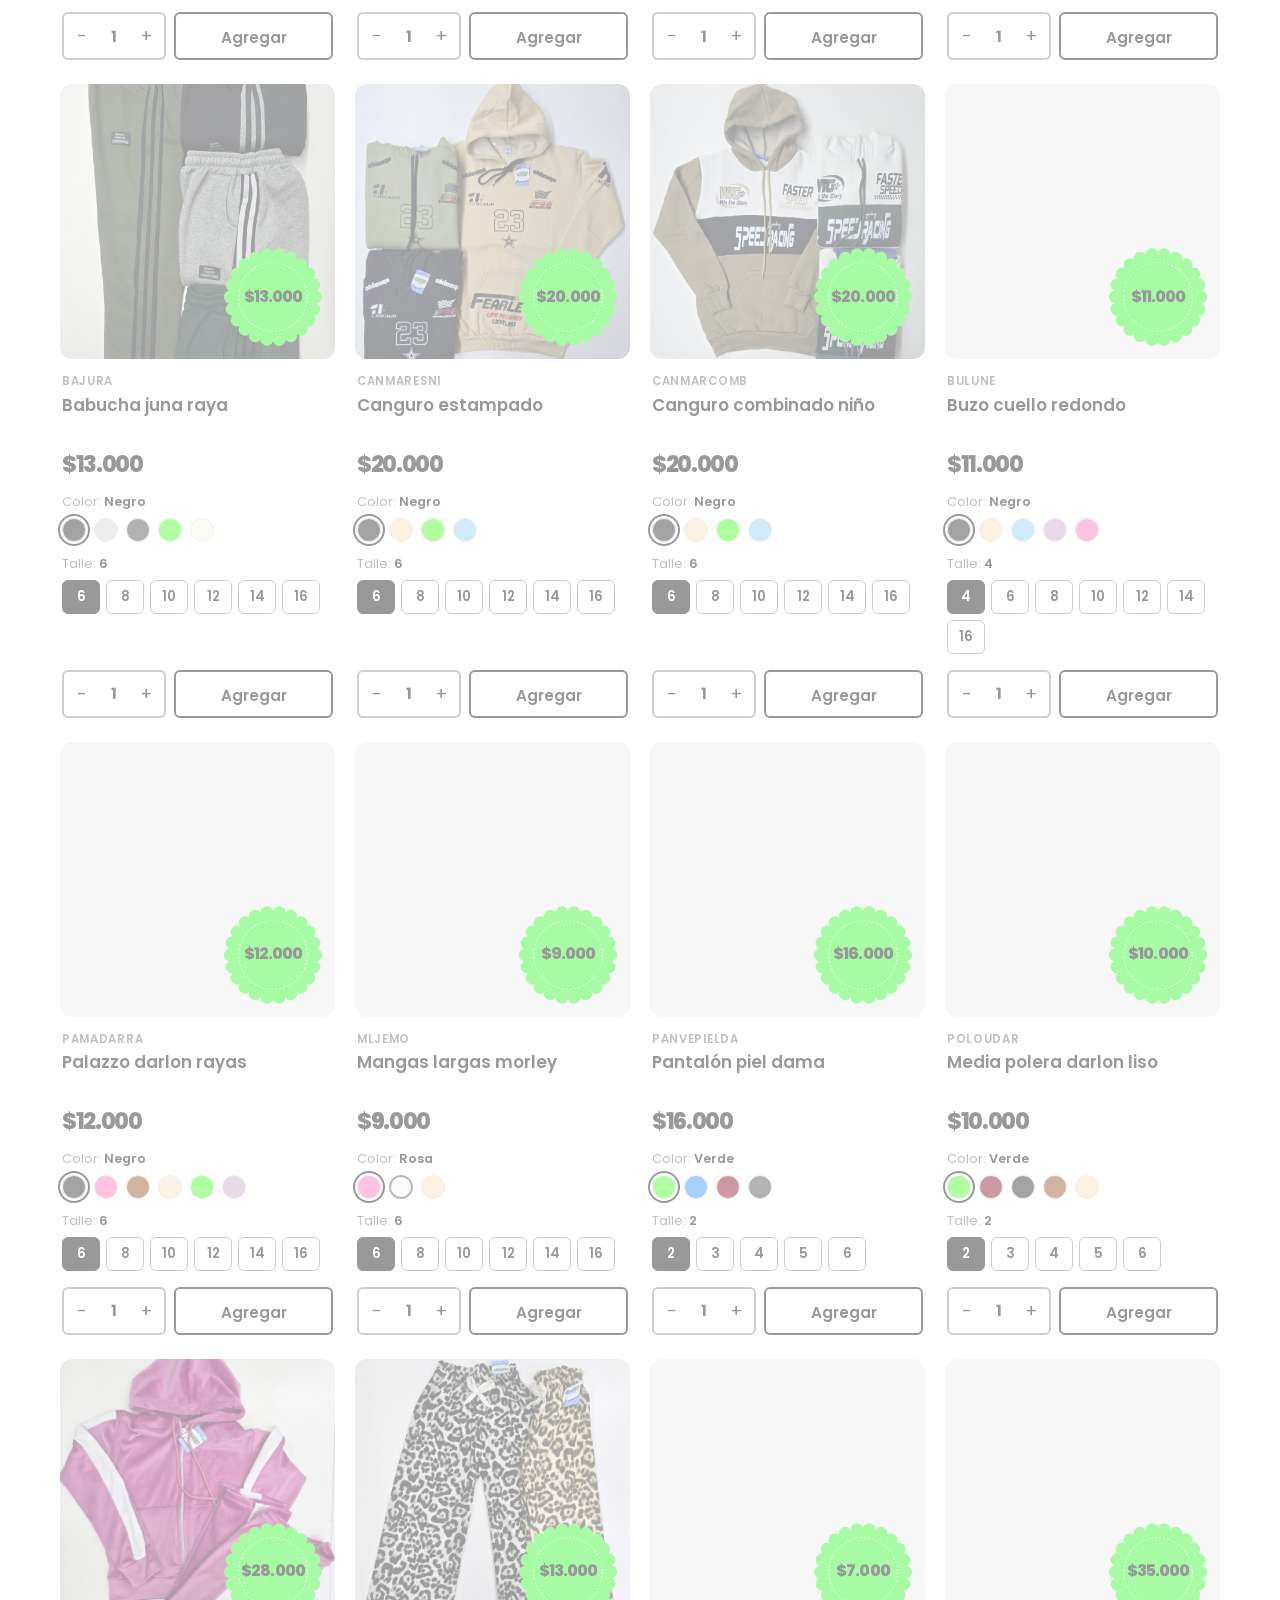
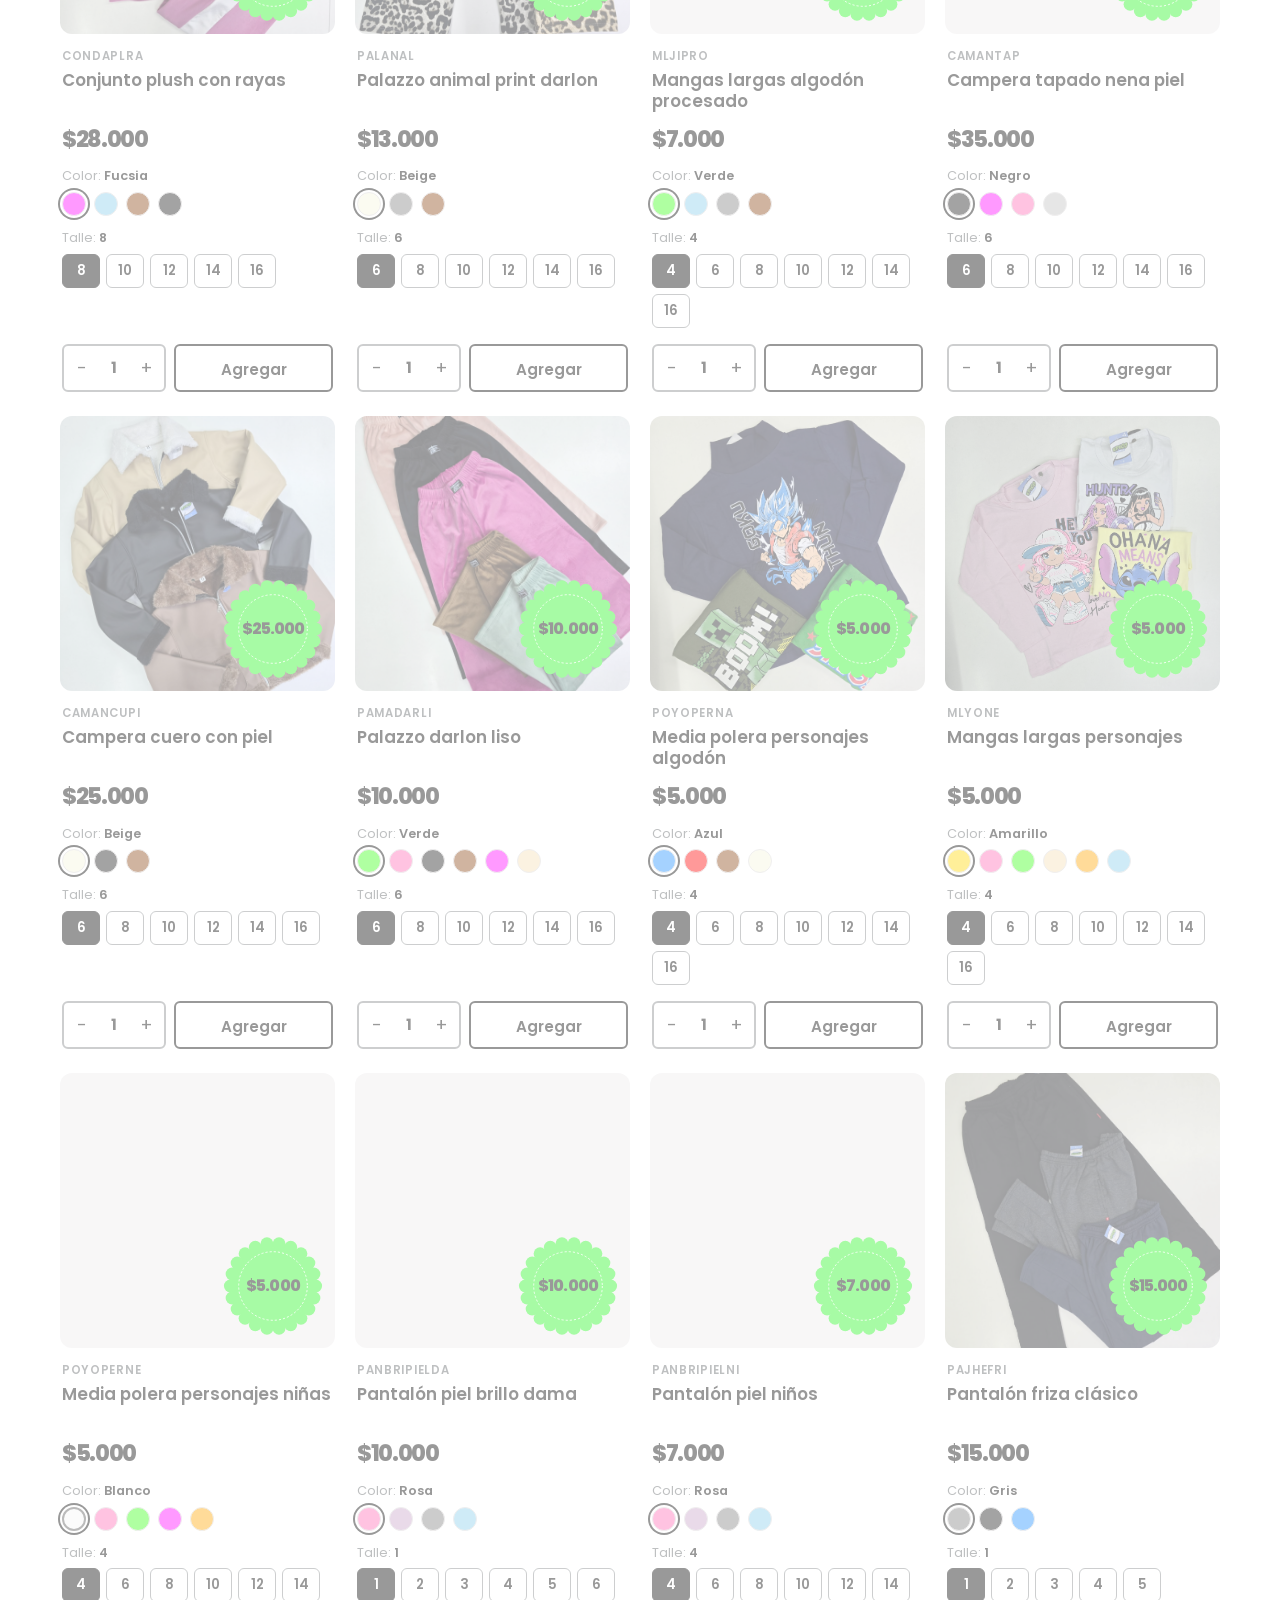
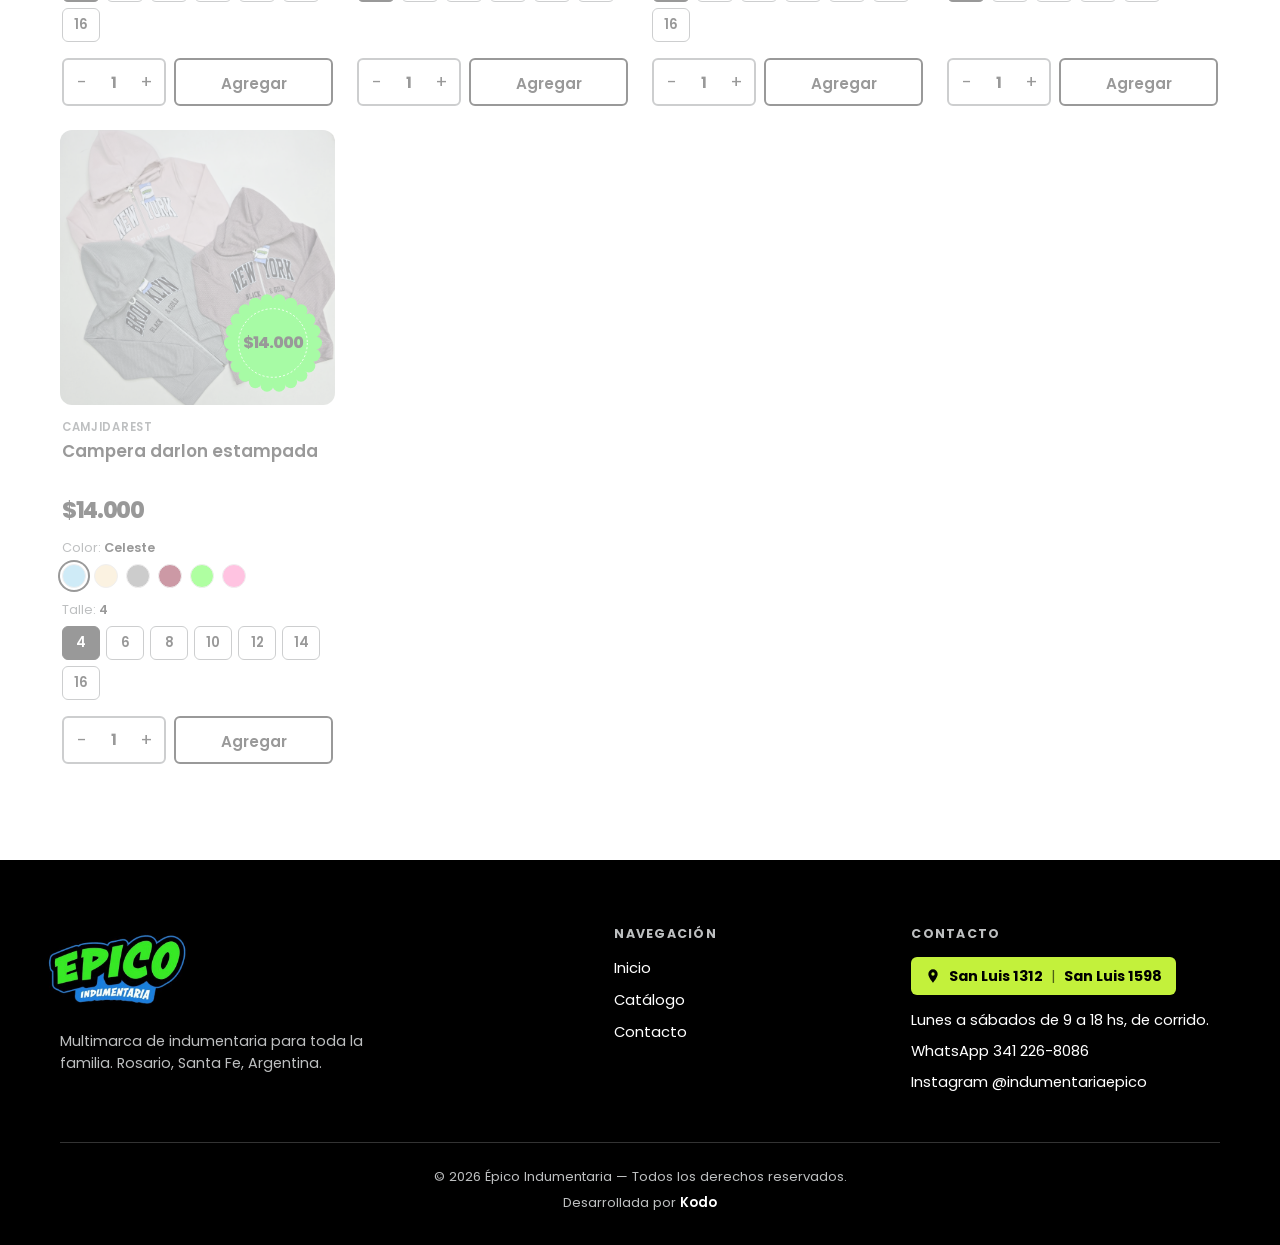
==== commit c25f863a: "Cantidad y botón Agregar con la misma altura exacta (48 px) Co-Authored-By: Claude Opus 5.5 <noreply" ====
--- a/docs/catalogo.html
+++ b/docs/catalogo.html
@@ -6,7 +6,7 @@
   <meta name="theme-color" content="#FFFFFF">
   <meta name="description" content="Catálogo mayorista de Épico Indumentaria: curva abierta (25% off) o curva cerrada (35% off). Armá tu pedido y envialo por WhatsApp. Envíos a todo el país.">
   <title>Catálogo mayorista | Épico Indumentaria</title>
-  <link rel="stylesheet" href="css/styles.css?v=202611172000">
+  <link rel="stylesheet" href="css/styles.css?v=202611172100">
   <link rel="preconnect" href="https://fonts.googleapis.com">
   <link rel="preconnect" href="https://fonts.gstatic.com" crossorigin>
   <link href="https://fonts.googleapis.com/css2?family=Poppins:ital,wght@0,300;0,400;0,600;0,700;0,800;1,700;1,800&display=swap" rel="stylesheet">
@@ -287,9 +287,9 @@
     <span class="cart-float-badge" id="cartFloatCount">0</span>
   </button>
 
-  <script src="js/data.js?v=202611172000"></script>
-  <script src="js/common.js?v=202611172000"></script>
-  <script src="js/app.js?v=202611172000"></script>
-  <script src="js/catalog-loader.js?v=202611172000"></script>
+  <script src="js/data.js?v=202611172100"></script>
+  <script src="js/common.js?v=202611172100"></script>
+  <script src="js/app.js?v=202611172100"></script>
+  <script src="js/catalog-loader.js?v=202611172100"></script>
 </body>
 </html>
--- a/docs/css/styles.css
+++ b/docs/css/styles.css
@@ -681,12 +681,13 @@
 .qty-control {
   display: flex;
   align-items: center;
-  border: 1.5px solid var(--epico-gris);
+  height: 48px;                /* misma altura exacta que el botón Agregar */
+  border: 2px solid var(--epico-gris);
   border-radius: var(--radius);
   overflow: hidden;
 }
 .qty-btn {
-  width: 36px; height: 45px;   /* + 1.5px de borde arriba y abajo = 48px, igual que el botón */
+  width: 36px; height: 100%;
   font-size: 1.1rem;
   transition: background .15s;
 }
@@ -699,6 +700,7 @@
 }
 .btn-add-cart, .btn-add-curva {
   flex: 1;
+  height: 48px;
   min-height: 48px;
   padding: 12px 16px;
   background: transparent;
